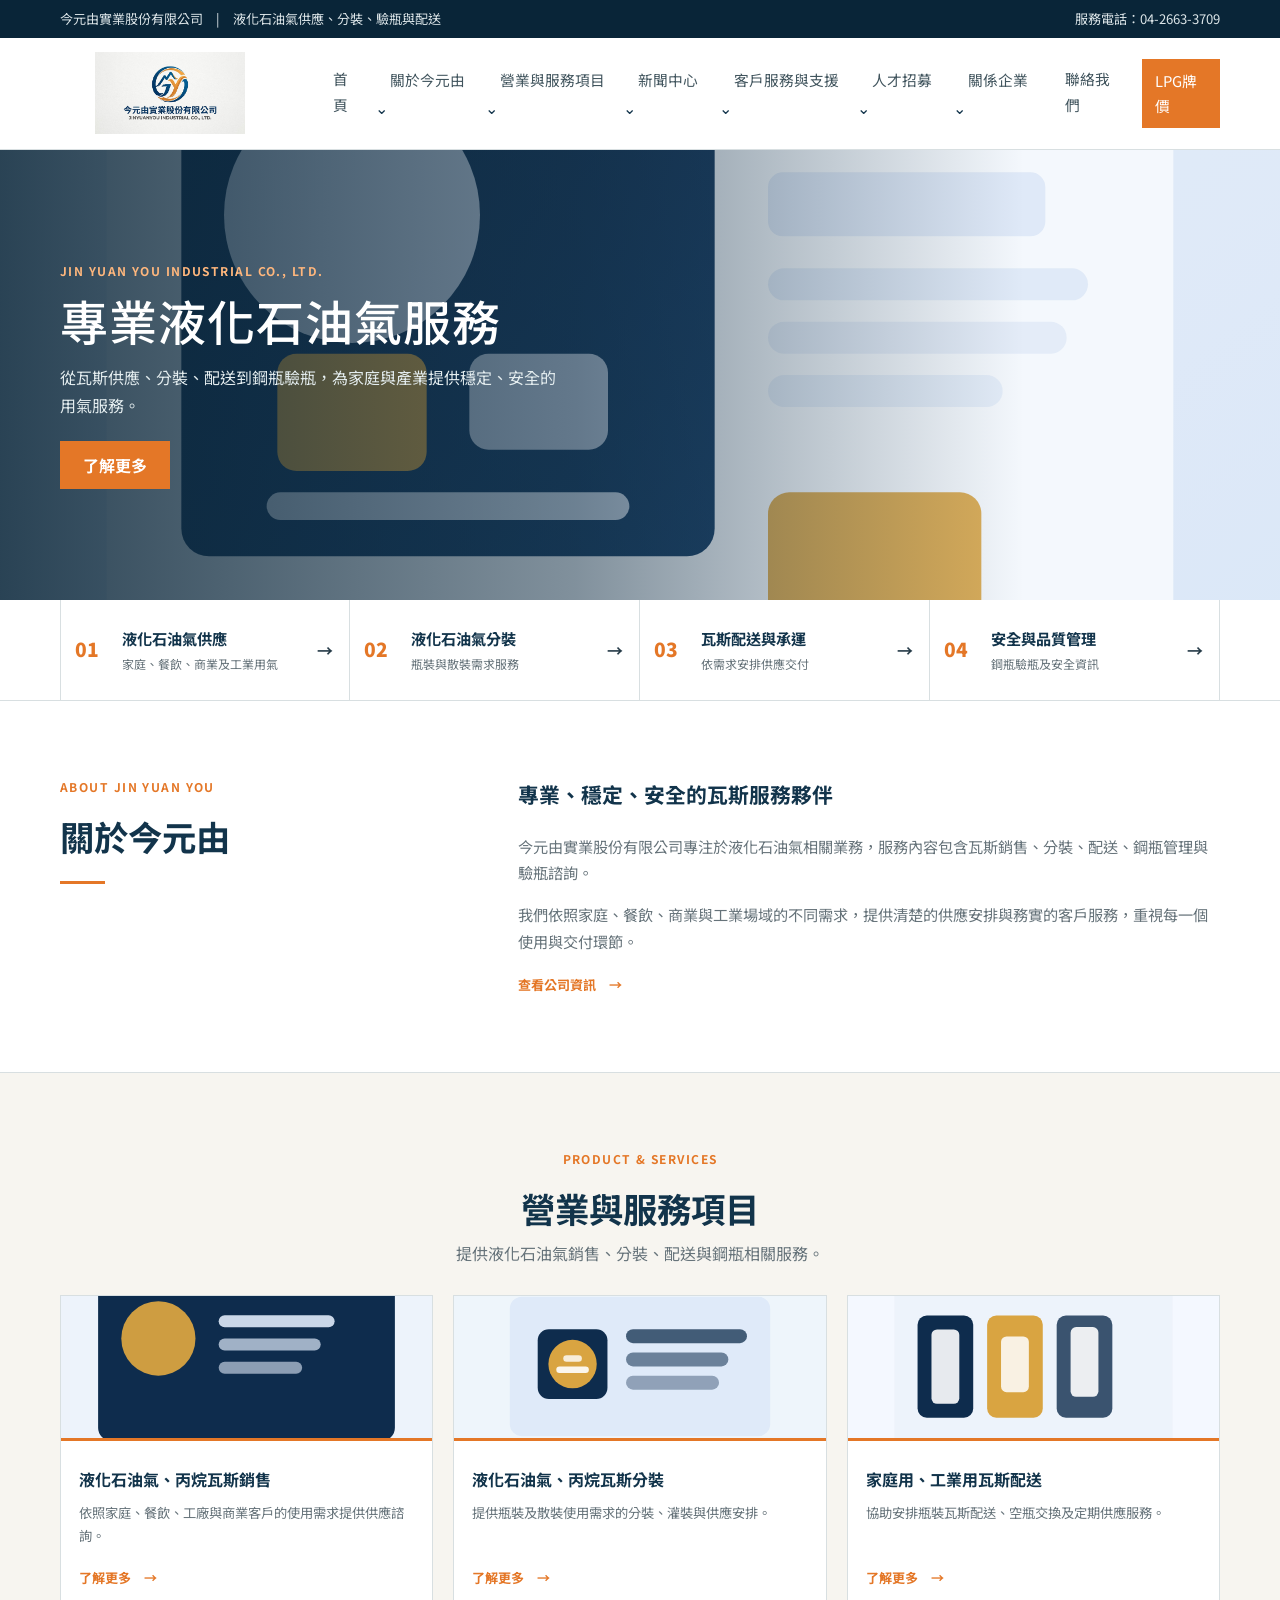
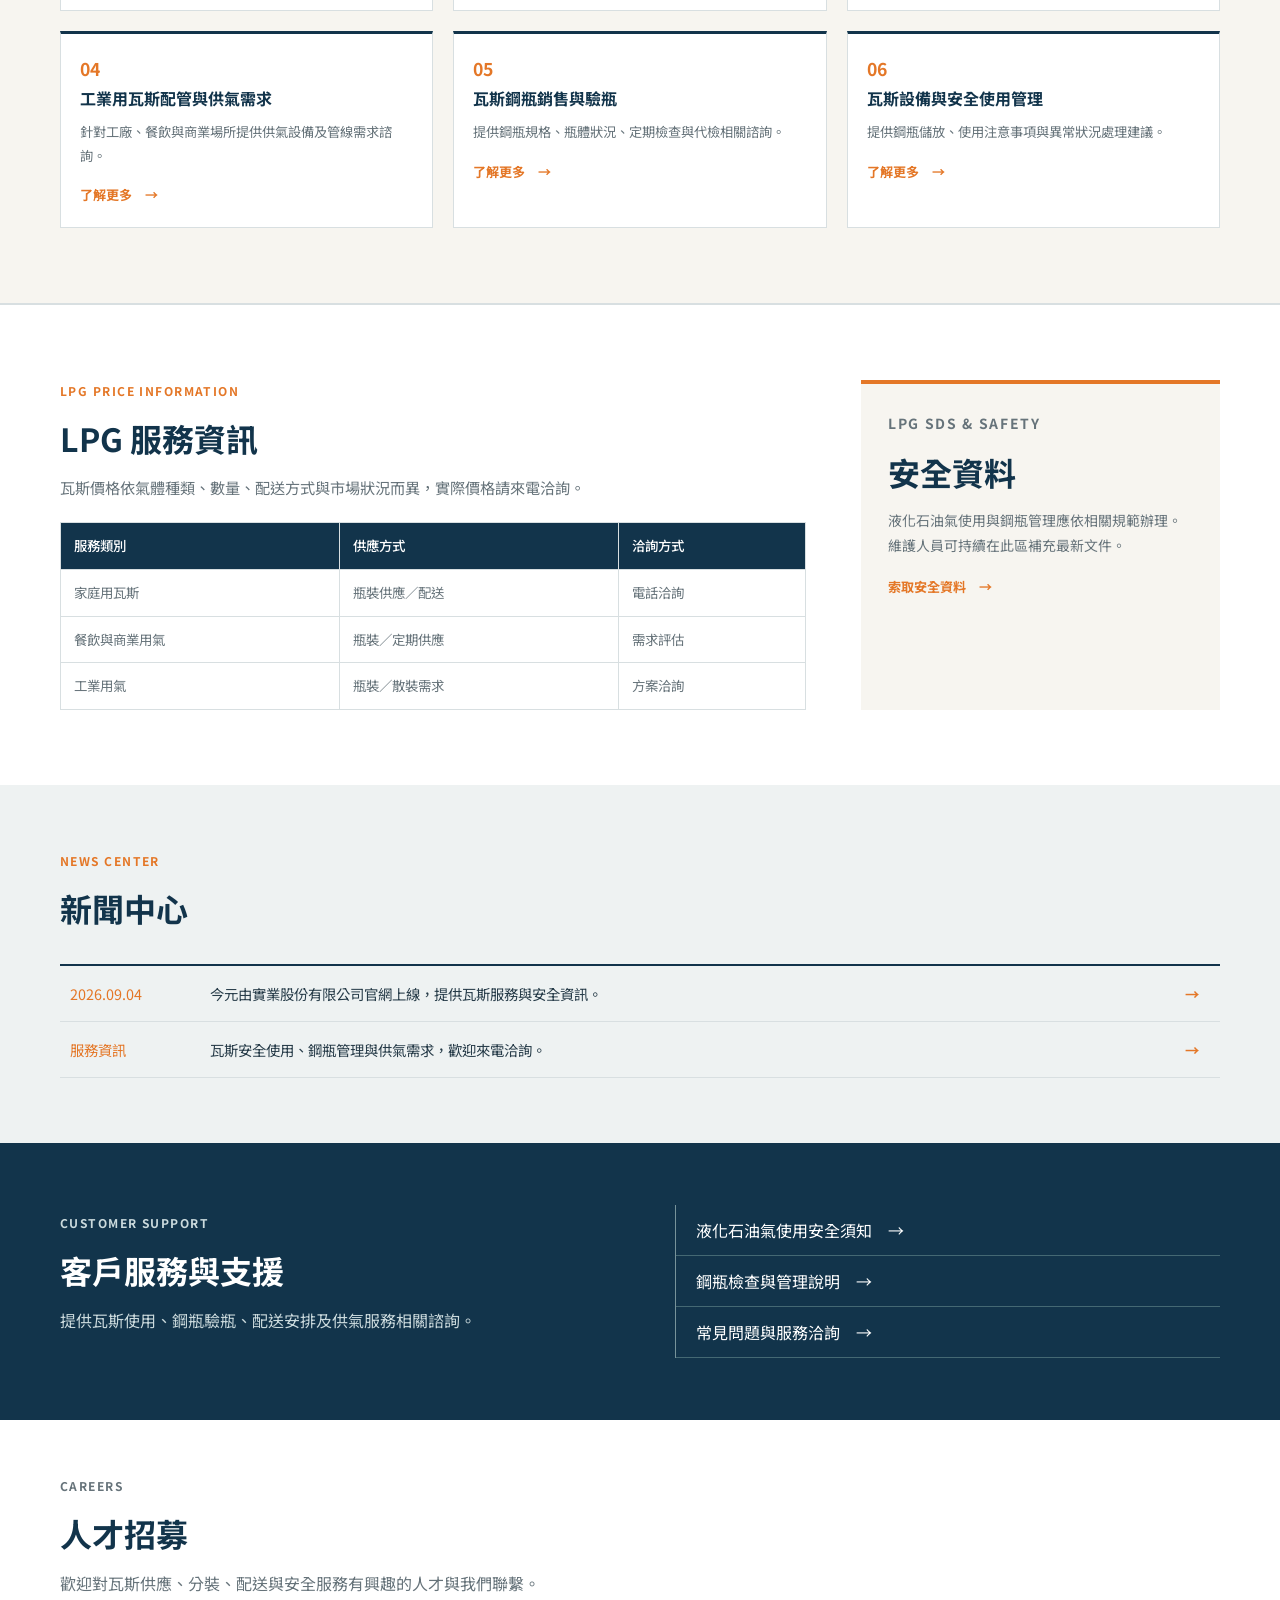
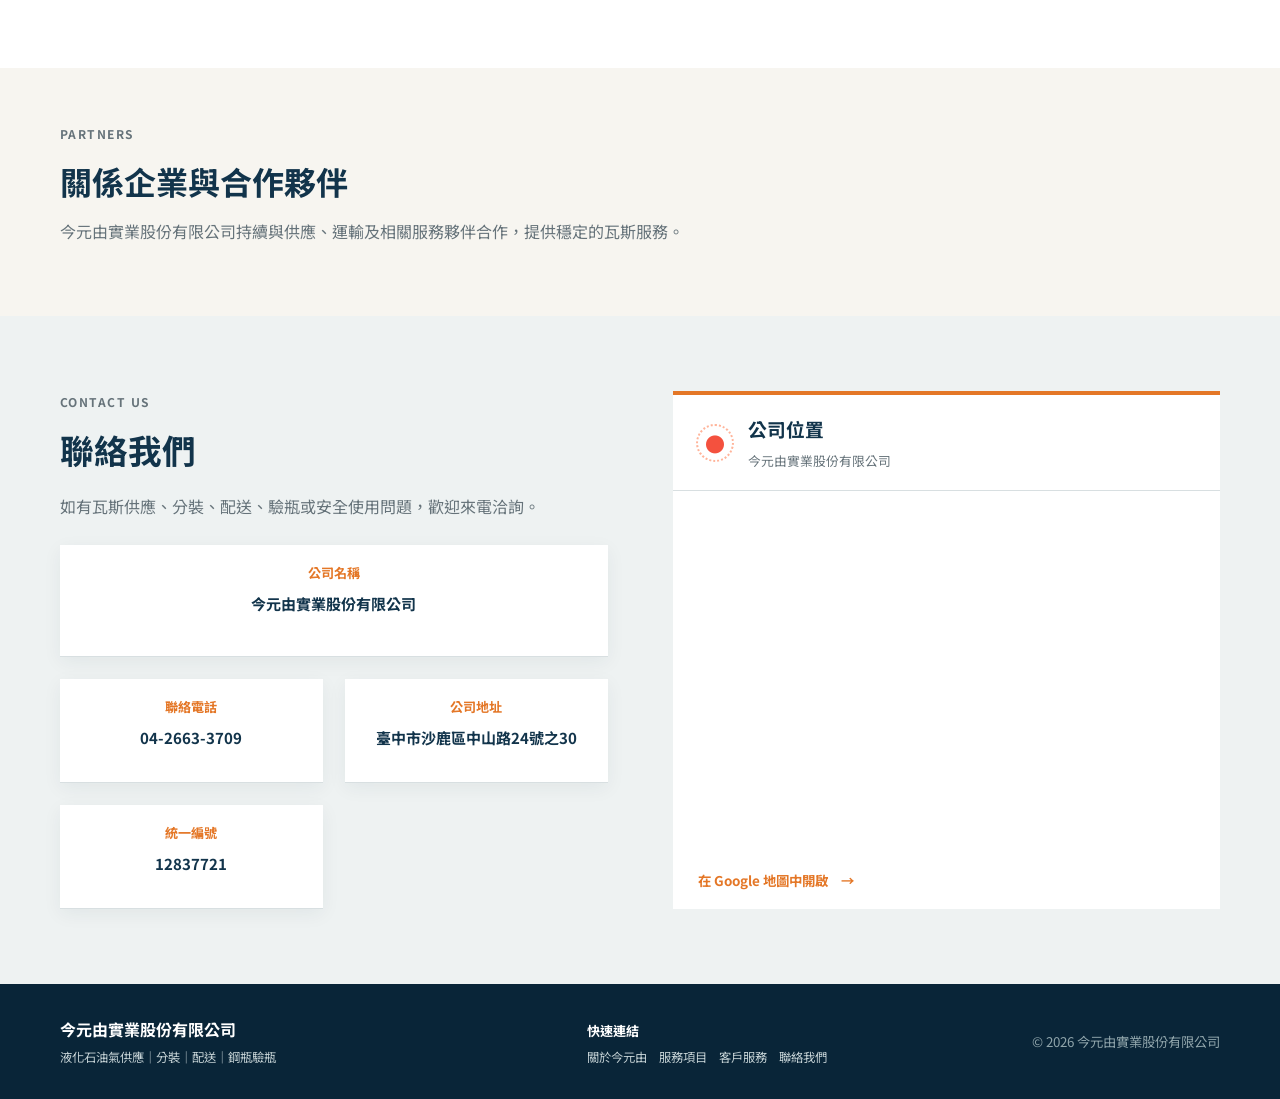
==== index.html @ 8c3e3a2c "改用 PNG 商標作為網站圖示" ====
<!DOCTYPE html>
<html lang="zh-Hant">
<head>
  <meta charset="UTF-8">
  <meta name="viewport" content="width=device-width, initial-scale=1.0">
  <meta name="description" content="今元由實業股份有限公司位於臺中沙鹿，提供液化石油氣、丙烷瓦斯銷售、分裝、配送、鋼瓶驗瓶與瓦斯安全諮詢。">
  <meta name="keywords" content="今元由實業股份有限公司, 液化石油氣, LPG, 瓦斯分裝, 瓦斯配送, 鋼瓶驗瓶, 沙鹿瓦斯, 臺中瓦斯">
  <meta name="author" content="今元由實業股份有限公司">
  <meta name="robots" content="index, follow">
  <link rel="canonical" href="https://www.jyulpg.com.tw/">
  <link rel="icon" type="image/png" sizes="300x300" href="/assets/favicon-logo.png">
  <link rel="shortcut icon" type="image/png" href="/assets/favicon-logo.png">
  <meta property="og:type" content="website">
  <meta property="og:locale" content="zh_TW">
  <meta property="og:site_name" content="今元由實業股份有限公司">
  <meta property="og:title" content="今元由實業股份有限公司｜液化石油氣專業服務">
  <meta property="og:description" content="臺中沙鹿今元由實業提供液化石油氣、丙烷瓦斯銷售、分裝、配送、鋼瓶驗瓶與瓦斯安全諮詢。">
  <meta property="og:url" content="https://www.jyulpg.com.tw/">
  <meta property="og:image" content="https://www.jyulpg.com.tw/assets/favicon-logo.png">
  <meta property="og:image:type" content="image/png">
  <meta property="og:image:width" content="300">
  <meta property="og:image:height" content="300">
  <meta name="twitter:card" content="summary">
  <meta name="twitter:title" content="今元由實業股份有限公司｜液化石油氣專業服務">
  <meta name="twitter:description" content="臺中沙鹿今元由實業提供液化石油氣、丙烷瓦斯銷售、分裝、配送、鋼瓶驗瓶與瓦斯安全諮詢。">
  <meta name="twitter:image" content="https://www.jyulpg.com.tw/assets/logo.png">
  <title>今元由實業股份有限公司｜液化石油氣專業服務</title>
  <script type="application/ld+json">
  {
    "@context": "https://schema.org",
    "@type": "LocalBusiness",
    "name": "今元由實業股份有限公司",
    "url": "https://www.jyulpg.com.tw/",
    "logo": "https://www.jyulpg.com.tw/assets/favicon-logo.png",
    "image": "https://www.jyulpg.com.tw/assets/favicon-logo.png",
    "telephone": "+886-4-2663-3709",
    "taxID": "12837721",
    "address": {
      "@type": "PostalAddress",
      "streetAddress": "中山路24號之30",
      "addressLocality": "沙鹿區",
      "addressRegion": "臺中市",
      "addressCountry": "TW"
    },
    "geo": {
      "@type": "GeoCoordinates",
      "latitude": 24.2460235,
      "longitude": 120.5862587
    },
    "priceRange": "$$",
    "description": "臺中沙鹿今元由實業提供液化石油氣、丙烷瓦斯銷售、分裝、配送、鋼瓶驗瓶與瓦斯安全諮詢。",
    "serviceType": [
      "液化石油氣銷售",
      "丙烷瓦斯分裝",
      "家庭用與工業用瓦斯配送",
      "鋼瓶驗瓶與瓦斯安全諮詢"
    ],
    "hasMap": "https://www.google.com/maps/place/%E4%BB%8A%E5%85%83%E7%94%B1%E5%AF%A6%E6%A5%AD%E8%82%A1%E4%BB%BD%E6%9C%89%E9%99%90%E5%85%AC%E5%8F%B8/@24.2460235,120.5836838,16z",
    "areaServed": [
      {
        "@type": "City",
        "name": "臺中市"
      },
      {
        "@type": "AdministrativeArea",
        "name": "沙鹿區及鄰近地區"
      }
    ]
  }
  </script>
  <link rel="preconnect" href="https://fonts.googleapis.com">
  <link rel="preconnect" href="https://fonts.gstatic.com" crossorigin>
  <link href="https://fonts.googleapis.com/css2?family=Noto+Sans+TC:wght@400;500;700;900&display=swap" rel="stylesheet">
  <link rel="stylesheet" href="styles.css">
</head>
<body>
  <div class="utility-bar"><div class="container utility-inner"><span>今元由實業股份有限公司　|　液化石油氣供應、分裝、驗瓶與配送</span><span>服務電話：04-2663-3709</span></div></div>
  <header class="site-header"><div class="container header-inner"><a class="brand" href="https://jyulpg20010717.github.io/" aria-label="今元由實業股份有限公司首頁"><img src="assets/logo.png" alt="今元由實業股份有限公司標誌" onerror="this.src='assets/placeholder-company.svg'"><span class="brand-name">今元由實業股份有限公司<small>JIN YUAN YOU INDUSTRIAL CO., LTD.</small></span></a><button class="nav-toggle" type="button" aria-expanded="false" aria-label="開啟選單">選單</button><nav class="main-nav" aria-label="主要導覽"><a href="#top">首頁</a><div class="nav-group"><a href="#about">關於今元由 <span>⌄</span></a><div class="dropdown"><a href="#about">公司簡介</a><a href="#about">公司沿革</a><a href="#about">經營理念</a><a href="#about">公司組織</a><a href="#safety">專業瓦斯安全服務</a><a href="#contact">公司位置</a></div></div><div class="nav-group"><a href="#services">營業與服務項目 <span>⌄</span></a><div class="dropdown wide"><a href="#services">液化石油氣、丙烷瓦斯銷售</a><a href="#services">液化石油氣、丙烷瓦斯分裝</a><a href="#services">家庭用、工業用瓦斯配送</a><a href="#services">工業用瓦斯配管</a><a href="#services">瓦斯儲槽規劃及施工</a><a href="#services">鋼瓶銷售與驗瓶</a><a href="#services">瓦斯設備與安全諮詢</a></div></div><div class="nav-group"><a href="#news">新聞中心 <span>⌄</span></a><div class="dropdown"><a href="#news">公司最新消息</a><a href="#news">瓦斯產業資訊</a><a href="#news">安全宣導資訊</a></div></div><div class="nav-group"><a href="#support">客戶服務與支援 <span>⌄</span></a><div class="dropdown support-menu"><a href="#support">認識液化石油氣</a><a href="#support">丙烷與丁烷特性</a><a href="#support">瓦斯流量表換算係數</a><a href="#support">液化石油氣批售價格</a><a href="#safety">液化石油氣使用安全須知</a><a href="#safety">液化石油氣安全資料表（SDS）</a><a href="#support">瓦斯常見問與答（Q&amp;A）</a></div></div><div class="nav-group"><a href="#careers">人才招募 <span>⌄</span></a><div class="dropdown"><a href="#careers">薪資與福利</a><a href="#careers">最新職缺</a></div></div><div class="nav-group"><a href="#partners">關係企業 <span>⌄</span></a><div class="dropdown"><a href="#partners">今元由關係企業</a><a href="#partners">合作夥伴</a></div></div><a href="#contact">聯絡我們</a><a class="price-button" href="#price">LPG牌價</a></nav></div></header>
  <main id="top"><section class="hero"><div class="hero-slides"><img src="assets/placeholder-company.svg" alt="今元由實業股份有限公司瓦斯服務形象"><div class="hero-overlay"><div class="container"><p class="kicker">JIN YUAN YOU INDUSTRIAL CO., LTD.</p><h1>專業液化石油氣服務</h1><p>從瓦斯供應、分裝、配送到鋼瓶驗瓶，為家庭與產業提供穩定、安全的用氣服務。</p><a class="button button-primary" href="#services">了解更多</a></div></div></div></section><section class="feature-strip"><div class="container feature-grid"><a href="#services"><span>01</span><div><h3>液化石油氣供應</h3><p>家庭、餐飲、商業及工業用氣</p></div><b>→</b></a><a href="#services"><span>02</span><div><h3>液化石油氣分裝</h3><p>瓶裝與散裝需求服務</p></div><b>→</b></a><a href="#services"><span>03</span><div><h3>瓦斯配送與承運</h3><p>依需求安排供應交付</p></div><b>→</b></a><a href="#safety"><span>04</span><div><h3>安全與品質管理</h3><p>鋼瓶驗瓶及安全資訊</p></div><b>→</b></a></div></section><section id="about" class="content-section"><div class="container split"><div class="section-title"><p class="kicker">ABOUT JIN YUAN YOU</p><h2>關於今元由</h2><span></span></div><div><h3>專業、穩定、安全的瓦斯服務夥伴</h3><p>今元由實業股份有限公司專注於液化石油氣相關業務，服務內容包含瓦斯銷售、分裝、配送、鋼瓶管理與驗瓶諮詢。</p><p>我們依照家庭、餐飲、商業與工業場域的不同需求，提供清楚的供應安排與務實的客戶服務，重視每一個使用與交付環節。</p><a class="text-link" href="#contact">查看公司資訊　→</a></div></div></section><section id="services" class="services-section"><div class="container"><div class="section-title centered"><p class="kicker">PRODUCT &amp; SERVICES</p><h2>營業與服務項目</h2><p>提供液化石油氣銷售、分裝、配送與鋼瓶相關服務。</p></div><div class="service-grid"><article><img src="assets/placeholder-solution-1.svg" alt="液化石油氣銷售"><div><h3>液化石油氣、丙烷瓦斯銷售</h3><p>依照家庭、餐飲、工廠與商業客戶的使用需求提供供應諮詢。</p><a href="#contact">了解更多　→</a></div></article><article><img src="assets/placeholder-solution-2.svg" alt="液化石油氣分裝"><div><h3>液化石油氣、丙烷瓦斯分裝</h3><p>提供瓶裝及散裝使用需求的分裝、灌裝與供應安排。</p><a href="#contact">了解更多　→</a></div></article><article><img src="assets/placeholder-solution-3.svg" alt="家庭用與工業用瓦斯配送"><div><h3>家庭用、工業用瓦斯配送</h3><p>協助安排瓶裝瓦斯配送、空瓶交換及定期供應服務。</p><a href="#contact">了解更多　→</a></div></article><article class="service-row"><div><b>04</b><h3>工業用瓦斯配管與供氣需求</h3><p>針對工廠、餐飲與商業場所提供供氣設備及管線需求諮詢。</p><a href="#contact">了解更多　→</a></div></article><article class="service-row"><div><b>05</b><h3>瓦斯鋼瓶銷售與驗瓶</h3><p>提供鋼瓶規格、瓶體狀況、定期檢查與代檢相關諮詢。</p><a href="#contact">了解更多　→</a></div></article><article class="service-row"><div><b>06</b><h3>瓦斯設備與安全使用管理</h3><p>提供鋼瓶儲放、使用注意事項與異常狀況處理建議。</p><a href="#contact">了解更多　→</a></div></article></div></div></section><section id="price" class="information-section"><div class="container info-grid"><div><p class="kicker">LPG PRICE INFORMATION</p><h2>LPG 服務資訊</h2><p class="muted">瓦斯價格依氣體種類、數量、配送方式與市場狀況而異，實際價格請來電洽詢。</p><table><thead><tr><th>服務類別</th><th>供應方式</th><th>洽詢方式</th></tr></thead><tbody><tr><td>家庭用瓦斯</td><td>瓶裝供應／配送</td><td>電話洽詢</td></tr><tr><td>餐飲與商業用氣</td><td>瓶裝／定期供應</td><td>需求評估</td></tr><tr><td>工業用氣</td><td>瓶裝／散裝需求</td><td>方案洽詢</td></tr></tbody></table></div><div id="safety" class="safety-box"><p class="kicker">LPG SDS &amp; SAFETY</p><h2>安全資料</h2><p>液化石油氣使用與鋼瓶管理應依相關規範辦理。維護人員可持續在此區補充最新文件。</p><a href="#contact">索取安全資料　→</a></div></div></section><section id="news" class="news-section"><div class="container"><div class="section-title"><p class="kicker">NEWS CENTER</p><h2>新聞中心</h2></div><div class="news-list"><a href="#news"><time>2026.09.04</time><span>今元由實業股份有限公司官網上線，提供瓦斯服務與安全資訊。</span><b>→</b></a><a href="#support"><time>服務資訊</time><span>瓦斯安全使用、鋼瓶管理與供氣需求，歡迎來電洽詢。</span><b>→</b></a></div></div></section><section id="support" class="support-section"><div class="container support-grid"><div><p class="kicker">CUSTOMER SUPPORT</p><h2>客戶服務與支援</h2><p>提供瓦斯使用、鋼瓶驗瓶、配送安排及供氣服務相關諮詢。</p></div><div class="support-links"><a href="#safety">液化石油氣使用安全須知　→</a><a href="#safety">鋼瓶檢查與管理說明　→</a><a href="#contact">常見問題與服務洽詢　→</a></div></div></section><section id="careers" class="simple-section"><div class="container"><p class="kicker">CAREERS</p><h2>人才招募</h2><p>歡迎對瓦斯供應、分裝、配送與安全服務有興趣的人才與我們聯繫。</p></div></section><section id="partners" class="simple-section light"><div class="container"><p class="kicker">PARTNERS</p><h2>關係企業與合作夥伴</h2><p>今元由實業股份有限公司持續與供應、運輸及相關服務夥伴合作，提供穩定的瓦斯服務。</p></div></section><section id="contact" class="contact-section"><div class="container contact-grid"><div><p class="kicker">CONTACT US</p><h2>聯絡我們</h2><p>如有瓦斯供應、分裝、配送、驗瓶或安全使用問題，歡迎來電洽詢。</p><dl><div><dt>公司名稱</dt><dd>今元由實業股份有限公司</dd></div><div><dt>聯絡電話</dt><dd><a href="tel:0426633709">04-2663-3709</a></dd></div><div><dt>公司地址</dt><dd>臺中市沙鹿區中山路24號之30</dd></div><div><dt>統一編號</dt><dd>12837721</dd></div></dl></div><div class="contact-box"><h3>服務洽詢</h3><p>本網站為靜態頁面，送出後請再以電話確認需求。</p><form class="contact-form"><label>聯絡人<input type="text" placeholder="請輸入姓名" required></label><label>聯絡電話<input type="tel" placeholder="請輸入電話" required></label><label>需求內容<textarea rows="4" placeholder="請簡述您的需求"></textarea></label><button class="button button-primary" type="submit">送出需求</button></form></div></div></section></main>
  <footer class="site-footer"><div class="container footer-inner"><div><strong>今元由實業股份有限公司</strong><p>液化石油氣供應｜分裝｜配送｜鋼瓶驗瓶</p></div><div><b>快速連結</b><p><a href="#about">關於今元由</a>　<a href="#services">服務項目</a>　<a href="#support">客戶服務</a>　<a href="#contact">聯絡我們</a></p></div><small>© <span id="year"></span> 今元由實業股份有限公司</small></div></footer>
    <script src="script.js"></script>
    </body>
    </html>
---- styles.css ----
:root { --navy:#12344b; --deep:#092538; --orange:#e47727; --cream:#f7f5f0; --paper:#fff; --ink:#263b48; --muted:#66737a; --line:#d8dfe1; }
* { box-sizing:border-box; }
html { scroll-behavior:smooth; }
body { margin:0; color:var(--ink); background:var(--paper); font-family:"Noto Sans TC",sans-serif; line-height:1.75; }
a { color:inherit; text-decoration:none; }
button,input,textarea { font:inherit; }
.container { width:min(1160px,calc(100% - 40px)); margin:0 auto; }
.utility-bar { background:var(--deep); color:#dce5e8; font-size:.82rem; }
.utility-inner { min-height:38px; display:flex; align-items:center; justify-content:space-between; }
.site-header { background:#fff; border-bottom:1px solid var(--line); position:sticky; top:0; z-index:10; }
.header-inner { min-height:86px; display:flex; align-items:center; justify-content:space-between; gap:28px; }
.brand { display:flex; align-items:center; gap:13px; color:var(--navy); }
.brand-mark { width:45px; height:45px; display:grid; place-items:center; background:var(--orange); color:#fff; font-weight:900; letter-spacing:.04em; }
.brand-name { font-size:1.12rem; font-weight:900; letter-spacing:.05em; line-height:1.3; }
.brand-name small { display:block; color:#849096; font-size:.56rem; letter-spacing:.08em; font-weight:400; }
.main-nav { display:flex; align-items:center; gap:4px; }
.main-nav a { padding:28px 15px; color:#40545d; font-size:.92rem; border-bottom:3px solid transparent; }
.main-nav a:hover,.main-nav a:focus { color:var(--orange); border-bottom-color:var(--orange); }
.main-nav .nav-contact { background:var(--orange); color:#fff; margin-left:10px; padding:10px 19px; border-bottom:0; }
.nav-toggle { display:none; border:1px solid var(--line); background:#fff; color:var(--navy); padding:6px 12px; cursor:pointer; }
.hero { background:linear-gradient(110deg,var(--deep) 0%,var(--navy) 58%,#1c5268 100%); color:#fff; border-bottom:7px solid var(--orange); }
.hero-inner { min-height:445px; display:grid; grid-template-columns:1.35fr .65fr; align-items:center; gap:60px; padding:52px 0; }
.breadcrumb { color:#afc1c7; font-size:.8rem; margin:0 0 24px; }
.kicker { color:var(--orange); font-size:.75rem; font-weight:700; letter-spacing:.12em; margin:0 0 9px; }
.hero .kicker { color:#ffb77d; }
h1,h2,h3,p { margin-top:0; }
h1 { font-size:clamp(2.3rem,4vw,3.8rem); line-height:1.28; letter-spacing:.02em; margin-bottom:17px; font-weight:500; }
h1 strong { color:#fff; font-weight:900; }
.hero-text { max-width:650px; color:#dbe5e7; font-size:1rem; }
.hero-links { display:flex; gap:12px; margin-top:27px; flex-wrap:wrap; }
.button { display:inline-block; border:1px solid transparent; padding:9px 22px; font-weight:700; cursor:pointer; }
.button-primary { background:var(--orange); color:#fff; }
.button-primary:hover { background:#c95d13; }
.button-outline { border-color:#abc2c7; color:#fff; }
.button-outline:hover { border-color:#fff; }
.hero-notice { background:#fff; color:var(--ink); border-top:5px solid var(--orange); padding:27px 28px 24px; box-shadow:0 12px 28px #06182455; }
.notice-title { color:var(--navy); font-size:1.2rem; font-weight:900; border-bottom:1px solid var(--line); padding-bottom:12px; }
.notice-date { color:var(--orange); font-size:.8rem; margin-top:15px; }
.hero-notice p { color:var(--muted); font-size:.88rem; line-height:1.8; }
.hero-notice a,.text-link,.information-card b,.service-entry a { color:var(--orange); font-weight:700; font-size:.86rem; }
.quick-links { background:var(--cream); border-bottom:1px solid var(--line); }
.quick-grid { display:grid; grid-template-columns:repeat(4,1fr); }
.quick-grid>a { display:flex; align-items:center; gap:12px; min-height:102px; padding:17px 19px; border-right:1px solid var(--line); }
.quick-grid>a:first-child { border-left:1px solid var(--line); }
.quick-icon { color:var(--orange); font-weight:900; font-size:1.2rem; }
.quick-grid b,.quick-grid small { display:block; }
.quick-grid b { color:var(--navy); font-size:.9rem; }
.quick-grid small { color:var(--muted); font-size:.74rem; }
.quick-grid i { color:var(--orange); font-style:normal; margin-left:auto; }
.content-section { padding:78px 0; }
.two-column { display:grid; grid-template-columns:.72fr 1.28fr; gap:80px; }
.section-heading h2,.section-title-row h2,.safety-copy h2,.contact-copy h2 { color:var(--navy); font-size:2.1rem; line-height:1.35; margin:0; }
.heading-line { width:48px; height:3px; background:var(--orange); display:block; margin-top:19px; }
.section-text h3 { color:var(--navy); font-size:1.35rem; margin-bottom:15px; }
.section-text p { color:var(--muted); font-size:.95rem; }
.services-section { background:var(--cream); border-top:1px solid #ebe8df; border-bottom:1px solid #ebe8df; }
.section-title-row { display:flex; align-items:end; justify-content:space-between; gap:30px; margin-bottom:28px; }
.section-title-row>p { max-width:390px; color:var(--muted); margin:0; font-size:.9rem; }
.service-list { border-top:2px solid var(--navy); }
.service-entry { display:grid; grid-template-columns:60px 1fr 130px; align-items:center; gap:20px; padding:22px 15px; border-bottom:1px solid var(--line); }
.service-entry>span { color:var(--orange); font-size:1.25rem; font-weight:900; }
.service-entry h3 { color:var(--navy); margin:0 0 3px; font-size:1.1rem; }
.service-entry p { color:var(--muted); margin:0; font-size:.88rem; }
.service-entry a { text-align:right; }
.safety-section { background:var(--navy); color:#fff; padding:68px 0; }
.safety-grid { display:grid; grid-template-columns:1fr 1fr; gap:75px; align-items:center; }
.safety-copy h2 { color:#fff; margin-bottom:17px; }
.safety-copy>p:last-child { color:#c9d8dc; max-width:530px; }
.safety-points { border-left:1px solid #6c8992; }
.safety-points>div { display:flex; gap:25px; padding:14px 0 14px 25px; border-bottom:1px solid #416471; }
.safety-points b { color:#ffb77d; min-width:62px; }
.safety-points span { color:#dce7e9; font-size:.9rem; }
.information-grid { display:grid; grid-template-columns:repeat(3,1fr); gap:20px; }
.information-card { display:block; border:1px solid var(--line); border-top:4px solid var(--orange); padding:25px 23px; background:#fff; }
.information-card:hover { box-shadow:0 8px 20px #14334818; }
.information-card>span { color:var(--orange); font-size:.75rem; font-weight:700; }
.information-card h3 { color:var(--navy); margin:9px 0 10px; font-size:1.12rem; }
.information-card p { color:var(--muted); font-size:.86rem; min-height:58px; }
.contact-section { background:#eef2f2; padding:78px 0; }
.contact-grid { display:grid; grid-template-columns:1fr 1fr; gap:65px; }
.contact-copy h2 { margin-bottom:15px; }
.contact-copy>p { color:var(--muted); }
dl { margin:25px 0; }
dl div { display:flex; padding:9px 0; border-bottom:1px solid #d4dddd; font-size:.9rem; }
dt { width:85px; color:#718087; }
dd { margin:0; color:var(--navy); font-weight:700; }
.contact-panel { background:#fff; padding:29px 31px; border-top:4px solid var(--navy); }
.contact-panel h3 { color:var(--navy); margin-bottom:5px; }
.contact-panel>p { color:var(--muted); font-size:.85rem; }
.contact-form { display:grid; gap:13px; }
.contact-form label { color:var(--navy); font-size:.86rem; font-weight:700; }
.contact-form input,.contact-form textarea { display:block; width:100%; margin-top:5px; padding:10px 12px; border:1px solid var(--line); background:#fafbfb; color:var(--ink); }
.contact-form textarea { resize:vertical; }
.site-footer { background:var(--deep); color:#c5d2d5; padding:31px 0; }
.footer-inner { display:grid; grid-template-columns:1.4fr 1fr auto; gap:30px; align-items:center; }
.footer-inner strong { color:#fff; }
.footer-inner p { margin:4px 0 0; font-size:.77rem; }
.footer-inner small { color:#8fa4aa; }
.footer-links { display:flex; gap:16px; flex-wrap:wrap; font-size:.8rem; }
.footer-links a:hover { color:#fff; }
.reveal { opacity:0; transform:translateY(14px); transition:opacity .45s ease,transform .45s ease; }
.reveal.is-visible { opacity:1; transform:none; }
@media (max-width:900px) { .main-nav { display:none; position:absolute; top:86px; left:20px; right:20px; max-height:calc(100dvh - 86px); overflow-y:auto; overscroll-behavior:contain; padding:10px; background:#fff; box-shadow:0 8px 20px #102b3b25; border:1px solid var(--line); flex-direction:column; align-items:stretch; } .main-nav.open { display:flex; } .main-nav a { padding:10px 13px; border-bottom:1px solid var(--line); } .main-nav .nav-contact { margin:5px 0 0; text-align:center; } .nav-toggle { display:block; } .hero-inner,.two-column,.safety-grid,.contact-grid { grid-template-columns:1fr; gap:35px; } .hero-inner { padding:48px 0 60px; } .hero-notice { max-width:540px; } .footer-inner { grid-template-columns:1fr 1fr; } .footer-inner small { grid-column:1/-1; } }
@media (max-width:620px) { .container { width:min(100% - 28px,1160px); } .utility-inner { justify-content:center; text-align:center; padding:7px 0; } .utility-inner span:last-child { display:none; } .brand-name { font-size:1rem; } .brand-name small { display:none; } .quick-grid,.information-grid { grid-template-columns:1fr 1fr; } .quick-grid>a { min-height:88px; padding:12px 10px; } .quick-grid>a:nth-child(odd) { border-left:1px solid var(--line); } .quick-grid>a:nth-child(n+3) { border-top:1px solid var(--line); } .section-title-row { display:block; } .section-title-row>p { margin-top:13px; } .service-entry { grid-template-columns:42px 1fr; gap:10px; padding:18px 5px; } .service-entry a { grid-column:2; text-align:left; } .content-section,.contact-section { padding:55px 0; } .footer-inner { grid-template-columns:1fr; } .footer-inner small { grid-column:auto; } }

.hero-image { position:relative; min-height:310px; background:#d6e0e1; }
.hero-image img { width:100%; height:310px; object-fit:cover; }
.hero-caption { position:absolute; left:0; right:0; bottom:0; padding:14px 18px; background:#092538dd; color:#fff; font-size:1rem; font-weight:700; }
.hero-caption small { color:#ffbd8a; font-size:.76rem; font-weight:400; }
.quick-grid>a { flex-direction:column; align-items:flex-start; justify-content:center; gap:1px; }
.quick-grid>a span { color:var(--muted); font-size:.78rem; }
.quick-grid>a b { font-size:1rem; }
.about-grid { display:grid; grid-template-columns:.65fr 1.35fr; gap:80px; }
.about-copy { max-width:700px; }
.about-copy h3 { color:var(--navy); font-size:1.35rem; }
.about-copy p { color:var(--muted); font-size:.96rem; }
.section-title { margin-bottom:28px; }
.section-title h2 { color:var(--navy); font-size:2.1rem; margin:0 0 5px; }
.section-title>p:last-child { color:var(--muted); margin:0; }
.service-grid { display:grid; grid-template-columns:repeat(3,1fr); gap:20px; }
.service-grid article { background:#fff; border:1px solid var(--line); }
.service-grid article img { width:100%; height:150px; object-fit:cover; border-bottom:3px solid var(--orange); }
.service-grid article>div { padding:18px 19px 20px; }
.service-grid h3 { color:var(--navy); font-size:1.05rem; margin:0 0 7px; }
.service-grid p { color:var(--muted); font-size:.84rem; min-height:50px; margin-bottom:13px; }
.service-grid a { color:var(--orange); font-weight:700; font-size:.82rem; }
.service-text { display:flex; gap:15px; padding:23px 19px; border-top:3px solid var(--navy) !important; }
.service-text>span { color:var(--orange); font-size:1.2rem; font-weight:900; }
.service-text>div { padding:0 !important; }
.service-text p { min-height:0; }
.information-section { background:#fff; border-top:1px solid var(--line); padding:78px 0; }
.information-grid { display:grid; grid-template-columns:1.3fr .7fr; gap:60px; align-items:start; }
.price-block h2,.sds-block h2 { color:var(--navy); font-size:2rem; margin:0 0 10px; }
.intro,.sds-block>p { color:var(--muted); font-size:.88rem; }
table { border-collapse:collapse; width:100%; margin-top:22px; font-size:.86rem; }
th { background:var(--navy); color:#fff; text-align:left; font-weight:500; }
th,td { padding:12px 14px; border:1px solid var(--line); }
td { color:var(--muted); }
.sds-block { background:var(--cream); border-top:4px solid var(--orange); padding:25px 27px; }
.sds-block ul { color:var(--ink); padding-left:20px; font-size:.88rem; }
.sds-block a { color:var(--orange); font-weight:700; font-size:.86rem; }
.contact-grid { display:grid; grid-template-columns:1fr 1fr; gap:70px; }
.contact-grid h2 { color:var(--navy); font-size:2.1rem; margin:0 0 12px; }
.contact-grid>div>p { color:var(--muted); }
.contact-box { background:#fff; padding:28px 30px; border-top:4px solid var(--navy); }
.contact-box h3 { color:var(--navy); margin:0 0 4px; }
.contact-box>p { color:var(--muted); font-size:.83rem; }
.contact-box { padding:0; overflow:hidden; }
.map-heading { display:flex; gap:14px; align-items:center; padding:22px 25px; background:#fff; border-bottom:1px solid var(--line); }
.map-heading h3 { margin:0; color:var(--navy); }
.map-heading p { margin:2px 0 0; color:var(--muted); font-size:.8rem; }
.map-pin { width:38px; height:38px; display:grid; place-items:center; border:2px dotted #ffb49a; border-radius:50%; color:#f4513e; font-size:1.25rem; }
.contact-box iframe { display:block; width:100%; height:315px; border:0; }
.map-link { display:block; padding:13px 25px; color:var(--orange); font-size:.84rem; font-weight:700; background:#fff; }
.contact-grid>div:first-child { background:#fff; padding:27px 28px; }
.contact-grid>div:first-child dl div { background:#fff; padding:17px 0; border-bottom:1px solid var(--line); }
.footer-inner { display:grid; grid-template-columns:1.2fr 1fr auto; gap:30px; align-items:center; }
.footer-inner b { color:#fff; font-size:.82rem; }
@media (max-width:900px) { .about-grid,.information-grid,.contact-grid { grid-template-columns:1fr; gap:35px; } .service-grid { grid-template-columns:repeat(2,1fr); } }
@media (max-width:620px) { .service-grid { grid-template-columns:1fr; } .hero-image,.hero-image img { min-height:220px; height:220px; } table { font-size:.75rem; } th,td { padding:9px 7px; } }

.brand { min-width:230px; }
.brand img { width:220px; height:82px; object-fit:contain; }
.brand-name { display:none; }
.header-inner { min-height:100px; }
.main-nav { gap:0; }
.nav-group { position:relative; }
.nav-group>a span { color:var(--navy); font-size:1rem; }
.dropdown { display:none; position:absolute; top:100%; left:0; width:225px; padding:9px 0; background:#fff; border-top:3px solid var(--orange); box-shadow:0 8px 18px #18384a22; z-index:20; }
.dropdown.wide { width:285px; }
.dropdown.support-menu { width:300px; }
.dropdown a { display:block; padding:8px 17px; border:0; color:var(--ink); white-space:nowrap; font-size:.86rem; }
.dropdown a:hover { color:var(--orange); background:var(--cream); border:0; }
.nav-group:hover .dropdown,.nav-group:focus-within .dropdown { display:block; }
.price-button { background:var(--orange); color:#fff !important; padding:9px 13px !important; margin-left:8px; border:0 !important; }
.hero { background:#dfe8e8; border:0; }
.hero-slides { height:450px; position:relative; overflow:hidden; }
.hero-slides>img { width:100%; height:100%; object-fit:cover; opacity:.94; }
.hero-overlay { position:absolute; inset:0; display:flex; align-items:center; background:linear-gradient(90deg,#092538d9 0%,#0925387d 45%,transparent 80%); color:#fff; }
.hero-overlay h1 { font-size:3rem; margin:0 0 12px; }
.hero-overlay p:not(.kicker) { max-width:510px; color:#e4edef; margin-bottom:22px; }
.feature-strip { background:#fff; border-bottom:1px solid var(--line); }
.feature-grid { display:grid; grid-template-columns:repeat(4,1fr); }
.feature-grid>a { display:grid; grid-template-columns:38px 1fr 18px; gap:9px; align-items:center; min-height:100px; padding:14px; border-right:1px solid var(--line); }
.feature-grid>a:first-child { border-left:1px solid var(--line); }
.feature-grid>a>span { color:var(--orange); font-weight:900; font-size:1.2rem; }
.feature-grid h3 { color:var(--navy); font-size:.95rem; margin:0; }
.feature-grid p { color:var(--muted); font-size:.75rem; margin:2px 0 0; }
.feature-grid>b { color:var(--orange); }
.content-section { padding:75px 0; }
.split { display:grid; grid-template-columns:.7fr 1.3fr; gap:80px; }
.section-title h2 { color:var(--navy); font-size:2.15rem; margin:0; }
.section-title>span { display:block; width:45px; height:3px; background:var(--orange); margin-top:15px; }
.split>div:last-child h3 { color:var(--navy); font-size:1.3rem; }
.split>div:last-child p,.muted { color:var(--muted); font-size:.95rem; }
.services-section { background:var(--cream); padding:75px 0; border-top:1px solid var(--line); border-bottom:1px solid var(--line); }
.centered { text-align:center; }
.centered .kicker,.centered h2 { text-align:center; }
.service-grid { display:grid; grid-template-columns:repeat(3,1fr); gap:20px; }
.service-grid article { background:#fff; border:1px solid var(--line); }
.service-grid article>img { width:100%; height:145px; object-fit:cover; border-bottom:3px solid var(--orange); }
.service-grid article>div { padding:17px 18px 20px; }
.service-grid h3 { color:var(--navy); font-size:1rem; margin:0 0 8px; }
.service-grid p { color:var(--muted); font-size:.83rem; min-height:49px; margin-bottom:12px; }
.service-grid a,.text-link,.safety-box a { color:var(--orange); font-weight:700; font-size:.82rem; }
.service-row { border-top:3px solid var(--navy) !important; padding:20px 19px; }
.service-row>div { padding:0 !important; }
.service-row b { color:var(--orange); font-size:1.1rem; }
.service-row p { min-height:0; }
.information-section { padding:75px 0; }
.info-grid { display:grid; grid-template-columns:1.35fr .65fr; gap:55px; }
.info-grid h2,.news-section h2,.support-section h2,.simple-section h2 { color:var(--navy); font-size:2rem; margin:0 0 8px; }
table { width:100%; border-collapse:collapse; margin-top:22px; font-size:.84rem; }
th { background:var(--navy); color:#fff; padding:11px 13px; text-align:left; font-weight:500; }
td { padding:11px 13px; border:1px solid var(--line); color:var(--muted); }
.safety-box { padding:27px; background:var(--cream); border-top:4px solid var(--orange); }
.safety-box p { color:var(--muted); font-size:.87rem; }
.news-section { padding:65px 0; background:#eef2f2; }
.news-list { border-top:2px solid var(--navy); }
.news-list a { display:grid; grid-template-columns:125px 1fr 25px; gap:15px; padding:15px 10px; border-bottom:1px solid var(--line); color:var(--ink); font-size:.9rem; }
.news-list time { color:var(--orange); }
.news-list b { color:var(--orange); }
.support-section { padding:62px 0; background:var(--navy); color:#fff; }
.support-grid { display:grid; grid-template-columns:1fr 1fr; gap:70px; align-items:center; }
.support-section h2 { color:#fff; }
.support-section p { color:#cbdadd; }
.support-links { border-left:1px solid #77939a; }
.support-links a { display:block; padding:11px 20px; border-bottom:1px solid #446873; color:#fff; }
.support-links a:hover { color:#ffb77d; }
.simple-section { padding:55px 0; }
.simple-section.light { background:var(--cream); }
.simple-section p { color:var(--muted); }
.contact-section { background:#eef2f2; padding:75px 0; }
.contact-grid { display:grid; grid-template-columns:1fr 1fr; gap:65px; }
.contact-grid h2 { color:var(--navy); font-size:2.1rem; margin:0 0 12px; }
.contact-grid>div>p { color:var(--muted); }
dl { margin:25px 0; }
dl div { display:flex; padding:9px 0; border-bottom:1px solid #d4dddd; font-size:.9rem; }
dt { width:85px; color:#718087; }
dd { margin:0; color:var(--navy); font-weight:700; }
.contact-box { background:#fff; padding:28px 30px; border-top:4px solid var(--navy); }
.contact-box h3 { color:var(--navy); margin:0 0 4px; }
.contact-box>p { color:var(--muted); font-size:.83rem; }
.footer-inner { display:grid; grid-template-columns:1.2fr 1fr auto; gap:30px; align-items:center; }
@media (max-width:900px) { .main-nav { align-items:stretch; } .nav-group>a { display:block; } .hero-slides { height:390px; } .feature-grid,.service-grid,.info-grid,.contact-grid,.support-grid,.split { grid-template-columns:1fr 1fr; gap:30px; } .feature-grid>a:nth-child(odd) { border-left:1px solid var(--line); } .dropdown { position:static; width:auto !important; box-shadow:none; border-top:1px solid var(--line); } .nav-group:hover .dropdown { display:none; } .nav-group:focus-within .dropdown { display:block; } }
@media (max-width:900px) { .nav-group.expanded .dropdown { display:block; } }
@media (max-width:620px) { .hero-slides { height:420px; } .hero-overlay h1 { font-size:2.2rem; } .feature-grid,.service-grid,.info-grid,.contact-grid,.support-grid,.split { grid-template-columns:1fr; } .feature-grid>a { border-left:1px solid var(--line); } .news-list a { grid-template-columns:90px 1fr 15px; font-size:.82rem; } .footer-inner { grid-template-columns:1fr; } }

.contact-section .contact-grid { align-items:stretch; }
.contact-section .contact-grid > div:first-child { background:transparent; padding:0; }
.contact-section .contact-grid > div:first-child > p:not(.kicker) { max-width:520px; }
.contact-section dl { display:grid; grid-template-columns:1fr 1fr; gap:22px; margin:25px 0 0; }
.contact-section dl div { display:block; min-height:104px; padding:23px 20px; background:#fff; border:0; text-align:center; box-shadow:0 5px 18px rgba(20,48,63,.06); }
.contact-section dl div:first-child { grid-column:1 / -1; min-height:112px; }
.contact-section dt { width:auto; color:var(--orange); font-size:.82rem; font-weight:700; margin-bottom:6px; }
.contact-section dd { color:var(--navy); font-size:.94rem; }
.contact-section .contact-box { height:100%; min-height:440px; padding:0; border-top:4px solid var(--orange); overflow:hidden; }
.contact-section .contact-box iframe { height:365px; }
.contact-section .map-heading { padding:18px 23px; }
@media (max-width:620px) { .contact-section dl { grid-template-columns:1fr; } .contact-section dl div:first-child { grid-column:auto; } .contact-section .contact-box { min-height:380px; } .contact-section .contact-box iframe { height:290px; } }

.page-header { min-height:100px; display:flex; align-items:center; justify-content:space-between; }
.back-home { color:var(--orange); font-weight:700; font-size:.88rem; }
.page-main { padding:42px 0 80px; }
.page-intro { padding:25px 0 30px; border-bottom:2px solid var(--navy); margin-bottom:30px; }
.page-intro h1 { color:var(--navy); font-size:2.4rem; margin:0 0 8px; }
.page-intro>p:last-child { color:var(--muted); margin:0; }
.all-content-link { display:inline-block; margin-top:16px; color:var(--orange); font-size:.86rem; font-weight:700; }
.menu-category[hidden],.editable-section[hidden] { display:none; }
.selected-edit-section { border-left:4px solid var(--orange); padding-left:22px; background:var(--cream); }
.editable-section { max-width:850px; padding:35px 0; border-bottom:1px solid var(--line); scroll-margin-top:115px; }
.editable-section h2 { color:var(--navy); font-size:1.7rem; margin:0 0 12px; }
.editable-section h3 { color:var(--navy); font-size:1.15rem; }
.editable-section p { color:var(--muted); }
.editable-section:target { border-left:4px solid var(--orange); padding-left:20px; background:var(--cream); }
.menu-category { margin:0 0 42px; border:1px solid var(--line); background:#fff; scroll-margin-top:115px; }
.category-heading { display:flex; gap:20px; align-items:flex-start; padding:25px 30px; background:var(--cream); border-bottom:3px solid var(--navy); }
.category-heading>span { color:var(--orange); font-size:1.5rem; font-weight:900; line-height:1; }
.category-heading h2 { color:var(--navy); font-size:1.8rem; margin:0 0 4px; }
.category-heading p { color:var(--muted); margin:0; font-size:.88rem; }
.category-heading .kicker { color:var(--orange); margin-bottom:4px; }
.category-content { padding:0 28px; }
.category-content .editable-section { max-width:none; padding:25px 0; }
.category-content .editable-section:last-child { border-bottom:0; }
.category-content .editable-section h3 { margin:0 0 7px; color:var(--navy); font-size:1.12rem; }
.category-content .editable-section p { margin-bottom:7px; }
.category-content .editable-section:target { margin:0 -28px; padding-left:48px; padding-right:28px; }
.edit-index { display:flex; flex-wrap:wrap; gap:8px; margin-top:22px; }
.edit-index a { padding:6px 12px; border:1px solid var(--line); color:var(--navy); background:#fff; font-size:.82rem; }
.edit-index a:hover { border-color:var(--orange); color:var(--orange); }
.editable-page .brand img { width:180px; height:70px; object-fit:contain; }
.editable-page .footer-inner { grid-template-columns:1fr auto; }
@media (max-width:620px) { .page-header { min-height:76px; } .editable-page .brand img { width:160px; height:60px; } .page-main { padding-top:25px; } .page-intro h1 { font-size:1.8rem; } }
@media (max-width:620px) { .category-heading { padding:20px 16px; gap:12px; } .category-heading h2 { font-size:1.45rem; } .category-content { padding:0 16px; } .category-content .editable-section:target { margin:0 -16px; padding-left:32px; padding-right:16px; } }

@media (max-width:620px) {
	body { background:#f7f5f0; }
	.utility-bar { display:none; }
	.site-header { background:var(--deep); border-bottom:3px solid var(--orange); }
	.header-inner { min-height:76px; }
	.brand { color:#fff; gap:9px; }
	.brand { min-width:0; }
	.brand img { width:170px; height:66px; filter:none; }
	.nav-toggle { border:0; background:var(--orange); color:#fff; padding:9px 11px; font-size:.78rem; }
	.main-nav { top:76px; left:0; right:0; max-height:calc(100dvh - 76px); padding:8px 14px 14px; background:var(--deep); border:0; }
	.main-nav a { color:#fff; border-bottom:1px solid #36505d; padding:12px 8px; }
	.main-nav .nav-contact,.main-nav .price-button { background:var(--orange); border:0; margin:7px 0 0; text-align:center; }
	.dropdown a { color:#dbe5e7; background:#102f40; padding:10px 15px; }
	.hero-slides { height:365px; min-height:365px; }
	.hero-slides>img { opacity:.5; object-fit:cover; }
	.hero-overlay { align-items:flex-end; padding-bottom:34px; background:linear-gradient(0deg,#092538ee 5%,#09253855 75%,transparent); }
	.hero-overlay h1 { font-size:2rem; line-height:1.3; margin-bottom:7px; }
	.hero-overlay p:not(.kicker) { font-size:.83rem; line-height:1.7; margin-bottom:15px; }
	.hero-overlay .button { width:100%; text-align:center; }
	.feature-strip { background:#fff; }
	.feature-grid { grid-template-columns:1fr 1fr; }
	.feature-grid>a { min-height:105px; padding:15px 11px; border-bottom:1px solid var(--line); }
	.feature-grid h3 { font-size:.86rem; }
	.feature-grid p { font-size:.68rem; line-height:1.5; }
	.content-section,.services-section,.information-section,.news-section,.support-section,.simple-section,.contact-section { padding:48px 0; }
	.section-title h2,.info-grid h2,.news-section h2,.support-section h2,.simple-section h2,.contact-grid h2 { font-size:1.75rem; }
	.split { gap:22px; }
	.service-grid { gap:12px; }
	.service-grid article>img { height:125px; }
	.service-grid article>div { padding:14px; }
	.service-grid h3 { font-size:.94rem; }
	.service-grid p { min-height:0; font-size:.78rem; }
	.service-row { padding:16px 14px; }
	.service-row h3 { display:inline-block; margin-left:8px; }
	.service-row p { margin-top:5px; }
	.info-grid { gap:25px; }
	table { display:block; overflow-x:auto; white-space:nowrap; }
	.news-list a { grid-template-columns:75px 1fr 12px; padding:14px 4px; }
	.support-links { border-left:0; border-top:1px solid #77939a; }
	.support-links a { padding:13px 0; }
	.contact-grid { display:flex; flex-direction:column; gap:25px; }
	.contact-grid .contact-box { order:-1; }
	.contact-section .contact-grid > div:first-child { padding:0; }
	.contact-section dl { gap:10px; }
	.contact-section dl div { min-height:82px; padding:15px 10px; }
	.contact-section .contact-box iframe { height:270px; }
	.footer-inner { gap:14px; }
}
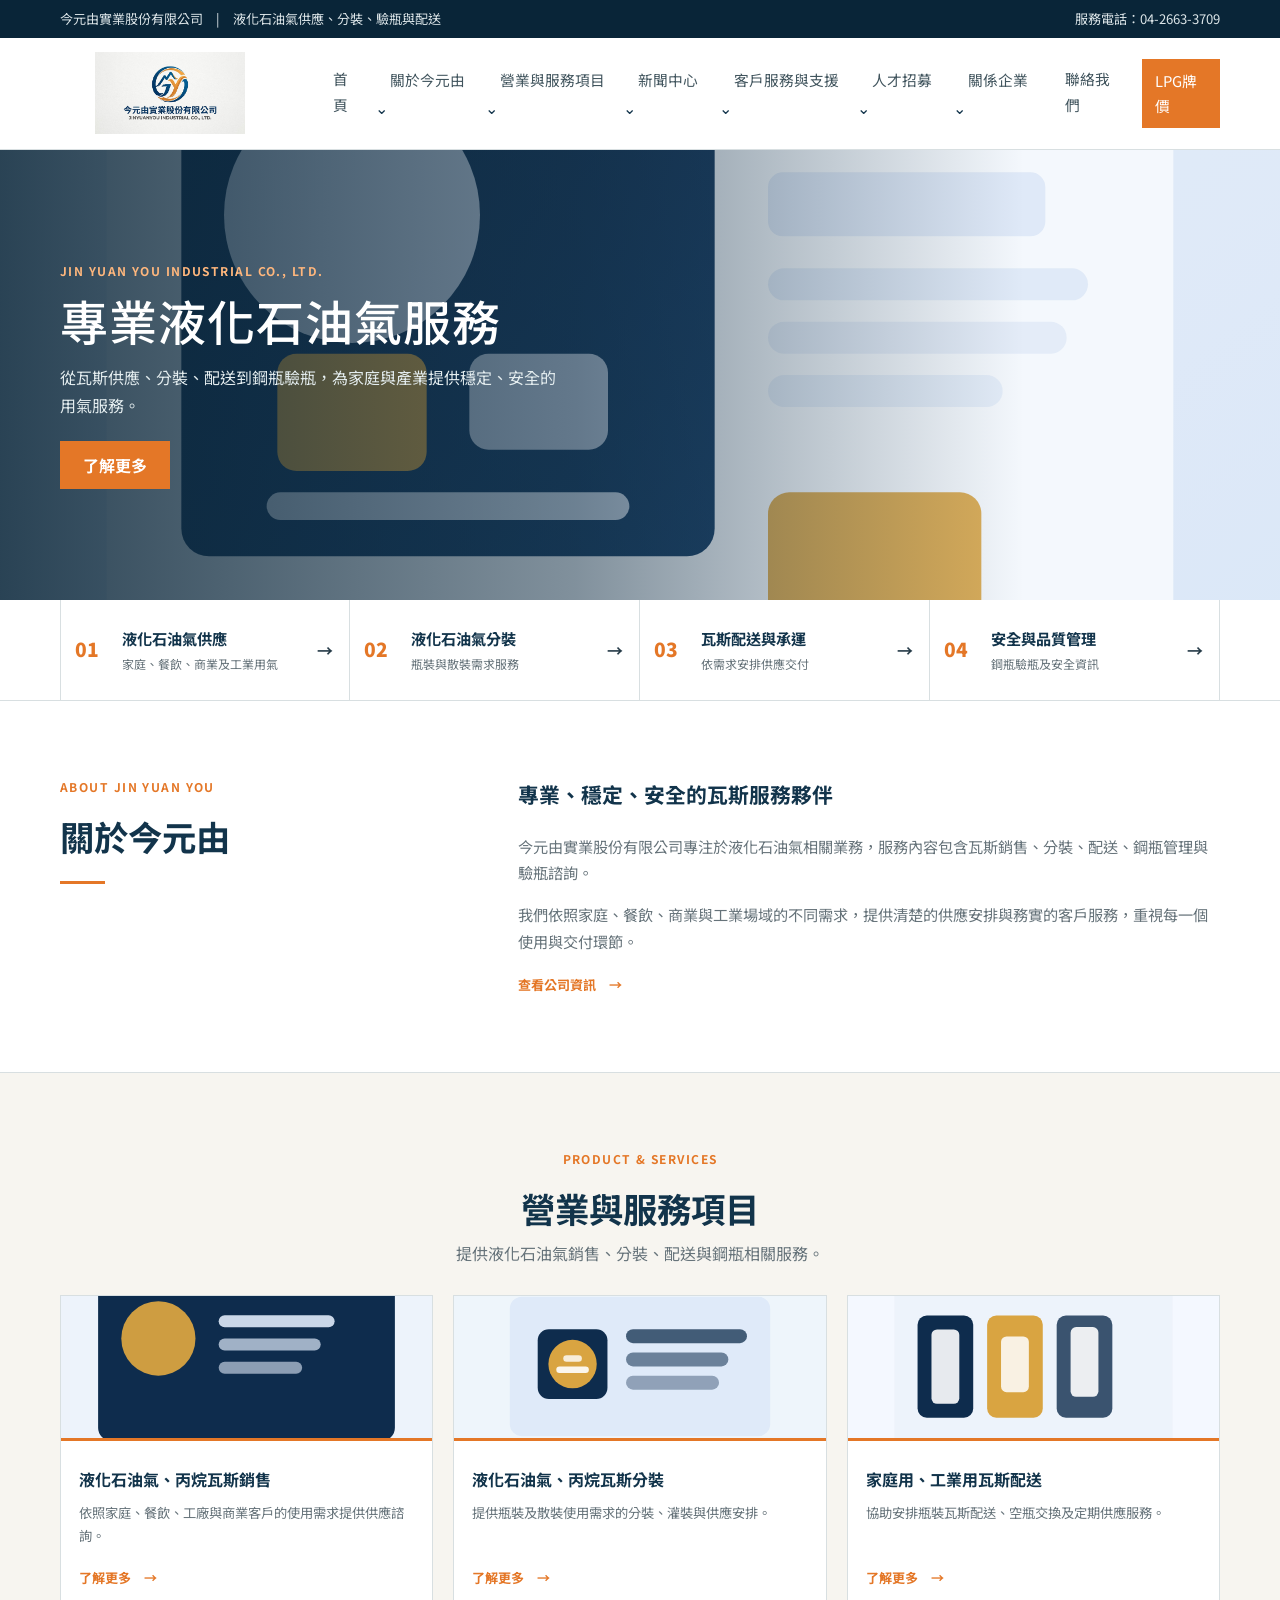
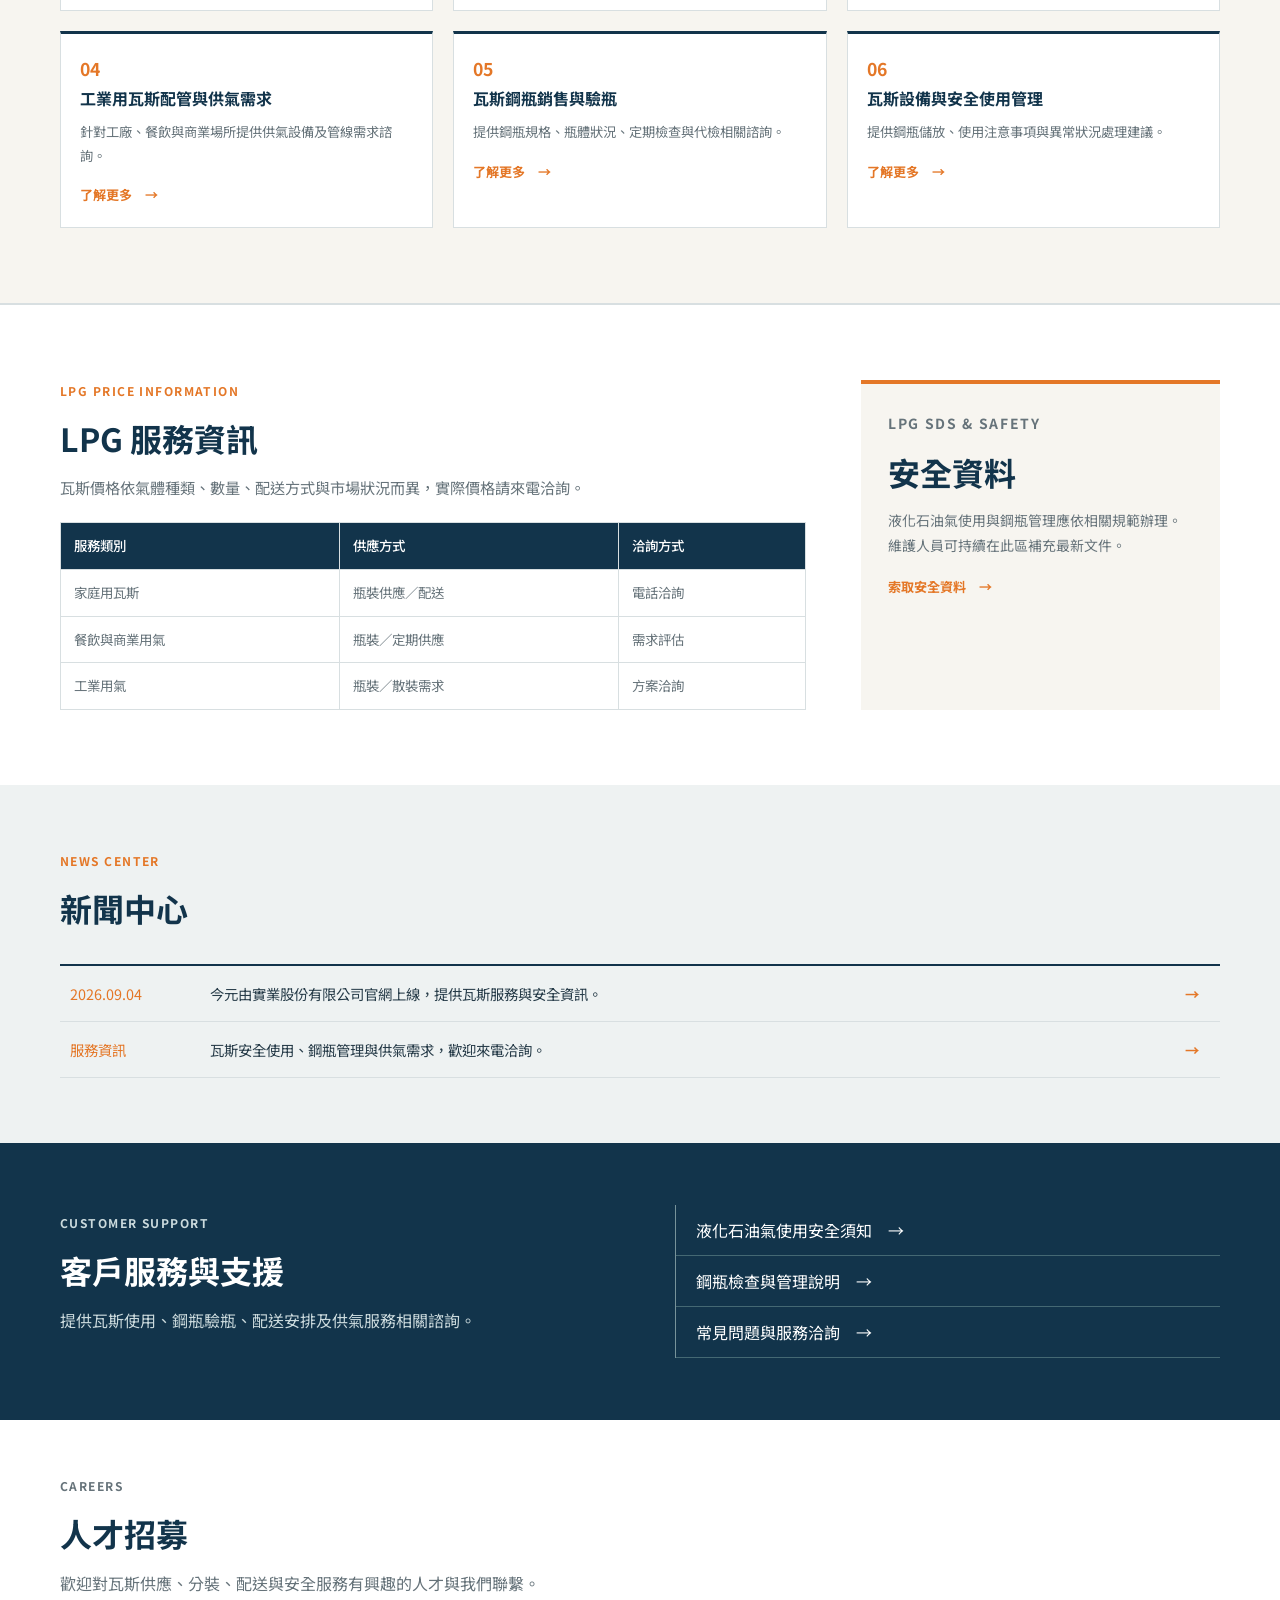
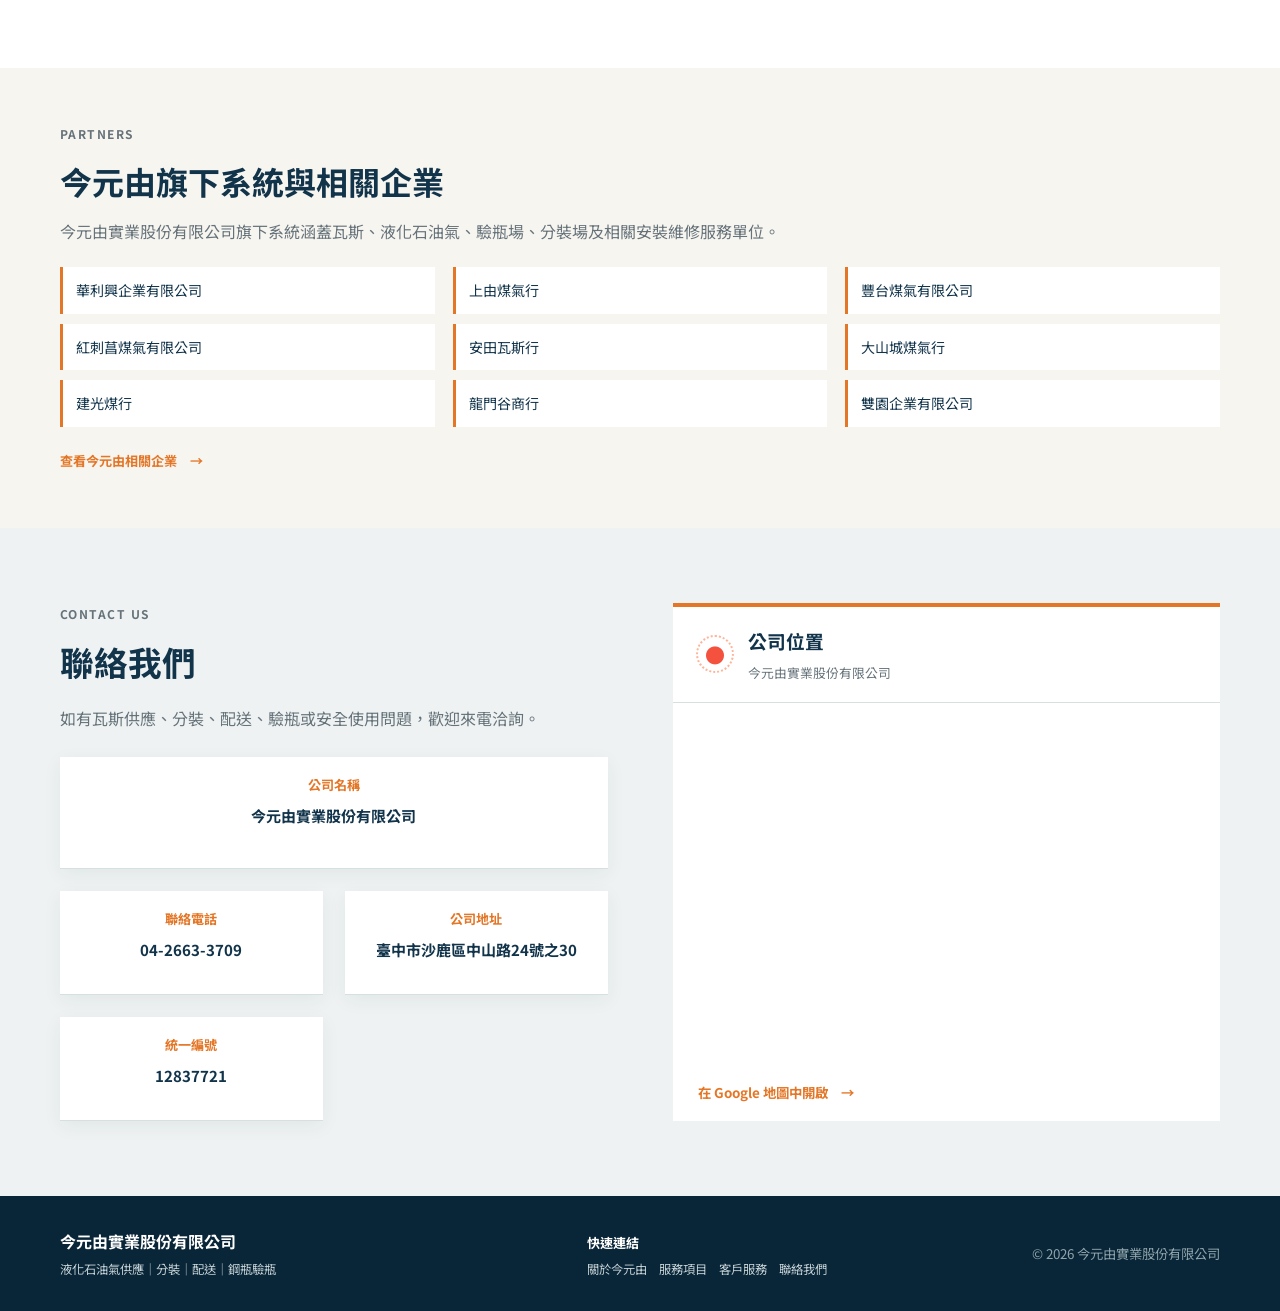
==== commit f3f9eea4: "補強 SEO 關鍵字與相關企業名單" ====
--- a/index.html
+++ b/index.html
@@ -3,8 +3,8 @@
 <head>
   <meta charset="UTF-8">
   <meta name="viewport" content="width=device-width, initial-scale=1.0">
-  <meta name="description" content="今元由實業股份有限公司位於臺中沙鹿，提供液化石油氣、丙烷瓦斯銷售、分裝、配送、鋼瓶驗瓶與瓦斯安全諮詢。">
-  <meta name="keywords" content="今元由實業股份有限公司, 液化石油氣, LPG, 瓦斯分裝, 瓦斯配送, 鋼瓶驗瓶, 沙鹿瓦斯, 臺中瓦斯">
+  <meta name="description" content="今元由實業股份有限公司位於臺中沙鹿，提供瓦斯、液化石油氣銷售、驗瓶場、分裝場、瓦斯爐安裝、爐具安裝、熱水器安裝、瓦斯爐維修、爐具維修與熱水器維修服務。">
+  <meta name="keywords" content="瓦斯, 驗瓶場, 分裝場, 液化石油氣, 瓦斯爐安裝, 爐具安裝, 熱水器安裝, 瓦斯爐維修, 爐具維修, 熱水器維修, 今元由, 今元由實業, 今元由實業股份有限公司, 華利興企業有限公司, 上由煤氣行, 豐台煤氣有限公司, 紅刺菖煤氣有限公司, 安田瓦斯行, 大山城煤氣行, 建光煤行, 龍門谷商行, 雙園企業有限公司">
   <meta name="author" content="今元由實業股份有限公司">
   <meta name="robots" content="index, follow">
   <link rel="canonical" href="https://www.jyulpg.com.tw/">
@@ -14,7 +14,7 @@
   <meta property="og:locale" content="zh_TW">
   <meta property="og:site_name" content="今元由實業股份有限公司">
   <meta property="og:title" content="今元由實業股份有限公司｜液化石油氣專業服務">
-  <meta property="og:description" content="臺中沙鹿今元由實業提供液化石油氣、丙烷瓦斯銷售、分裝、配送、鋼瓶驗瓶與瓦斯安全諮詢。">
+  <meta property="og:description" content="臺中沙鹿今元由實業提供瓦斯、液化石油氣、驗瓶場、分裝場、爐具與熱水器安裝及維修服務。">
   <meta property="og:url" content="https://www.jyulpg.com.tw/">
   <meta property="og:image" content="https://www.jyulpg.com.tw/assets/favicon-logo.png">
   <meta property="og:image:type" content="image/png">
@@ -22,7 +22,7 @@
   <meta property="og:image:height" content="300">
   <meta name="twitter:card" content="summary">
   <meta name="twitter:title" content="今元由實業股份有限公司｜液化石油氣專業服務">
-  <meta name="twitter:description" content="臺中沙鹿今元由實業提供液化石油氣、丙烷瓦斯銷售、分裝、配送、鋼瓶驗瓶與瓦斯安全諮詢。">
+  <meta name="twitter:description" content="臺中沙鹿今元由實業提供瓦斯、液化石油氣、驗瓶場、分裝場、爐具與熱水器安裝及維修服務。">
   <meta name="twitter:image" content="https://www.jyulpg.com.tw/assets/logo.png">
   <title>今元由實業股份有限公司｜液化石油氣專業服務</title>
   <script type="application/ld+json">
@@ -48,12 +48,13 @@
       "longitude": 120.5862587
     },
     "priceRange": "$$",
-    "description": "臺中沙鹿今元由實業提供液化石油氣、丙烷瓦斯銷售、分裝、配送、鋼瓶驗瓶與瓦斯安全諮詢。",
+    "description": "臺中沙鹿今元由實業提供瓦斯、液化石油氣、驗瓶場、分裝場、瓦斯爐與熱水器安裝及維修服務。",
     "serviceType": [
       "液化石油氣銷售",
-      "丙烷瓦斯分裝",
-      "家庭用與工業用瓦斯配送",
-      "鋼瓶驗瓶與瓦斯安全諮詢"
+      "驗瓶場與分裝場",
+      "瓦斯爐、爐具與熱水器安裝",
+      "瓦斯爐、爐具與熱水器維修",
+      "家庭用與工業用瓦斯配送"
     ],
     "hasMap": "https://www.google.com/maps/place/%E4%BB%8A%E5%85%83%E7%94%B1%E5%AF%A6%E6%A5%AD%E8%82%A1%E4%BB%BD%E6%9C%89%E9%99%90%E5%85%AC%E5%8F%B8/@24.2460235,120.5836838,16z",
     "areaServed": [
--- a/styles.css
+++ b/styles.css
@@ -230,6 +230,8 @@
 .simple-section { padding:55px 0; }
 .simple-section.light { background:var(--cream); }
 .simple-section p { color:var(--muted); }
+.affiliate-list { display:grid; grid-template-columns:repeat(3,1fr); gap:10px 18px; margin:22px 0 18px; }
+.affiliate-list span { padding:11px 13px; background:#fff; border-left:3px solid var(--orange); color:var(--navy); font-size:.88rem; }
 .contact-section { background:#eef2f2; padding:75px 0; }
 .contact-grid { display:grid; grid-template-columns:1fr 1fr; gap:65px; }
 .contact-grid h2 { color:var(--navy); font-size:2.1rem; margin:0 0 12px; }
@@ -341,3 +343,7 @@
 	.contact-section .contact-box iframe { height:270px; }
 	.footer-inner { gap:14px; }
 }
+
+@media (max-width:620px) {
+	.affiliate-list { grid-template-columns:1fr; gap:8px; }
+}
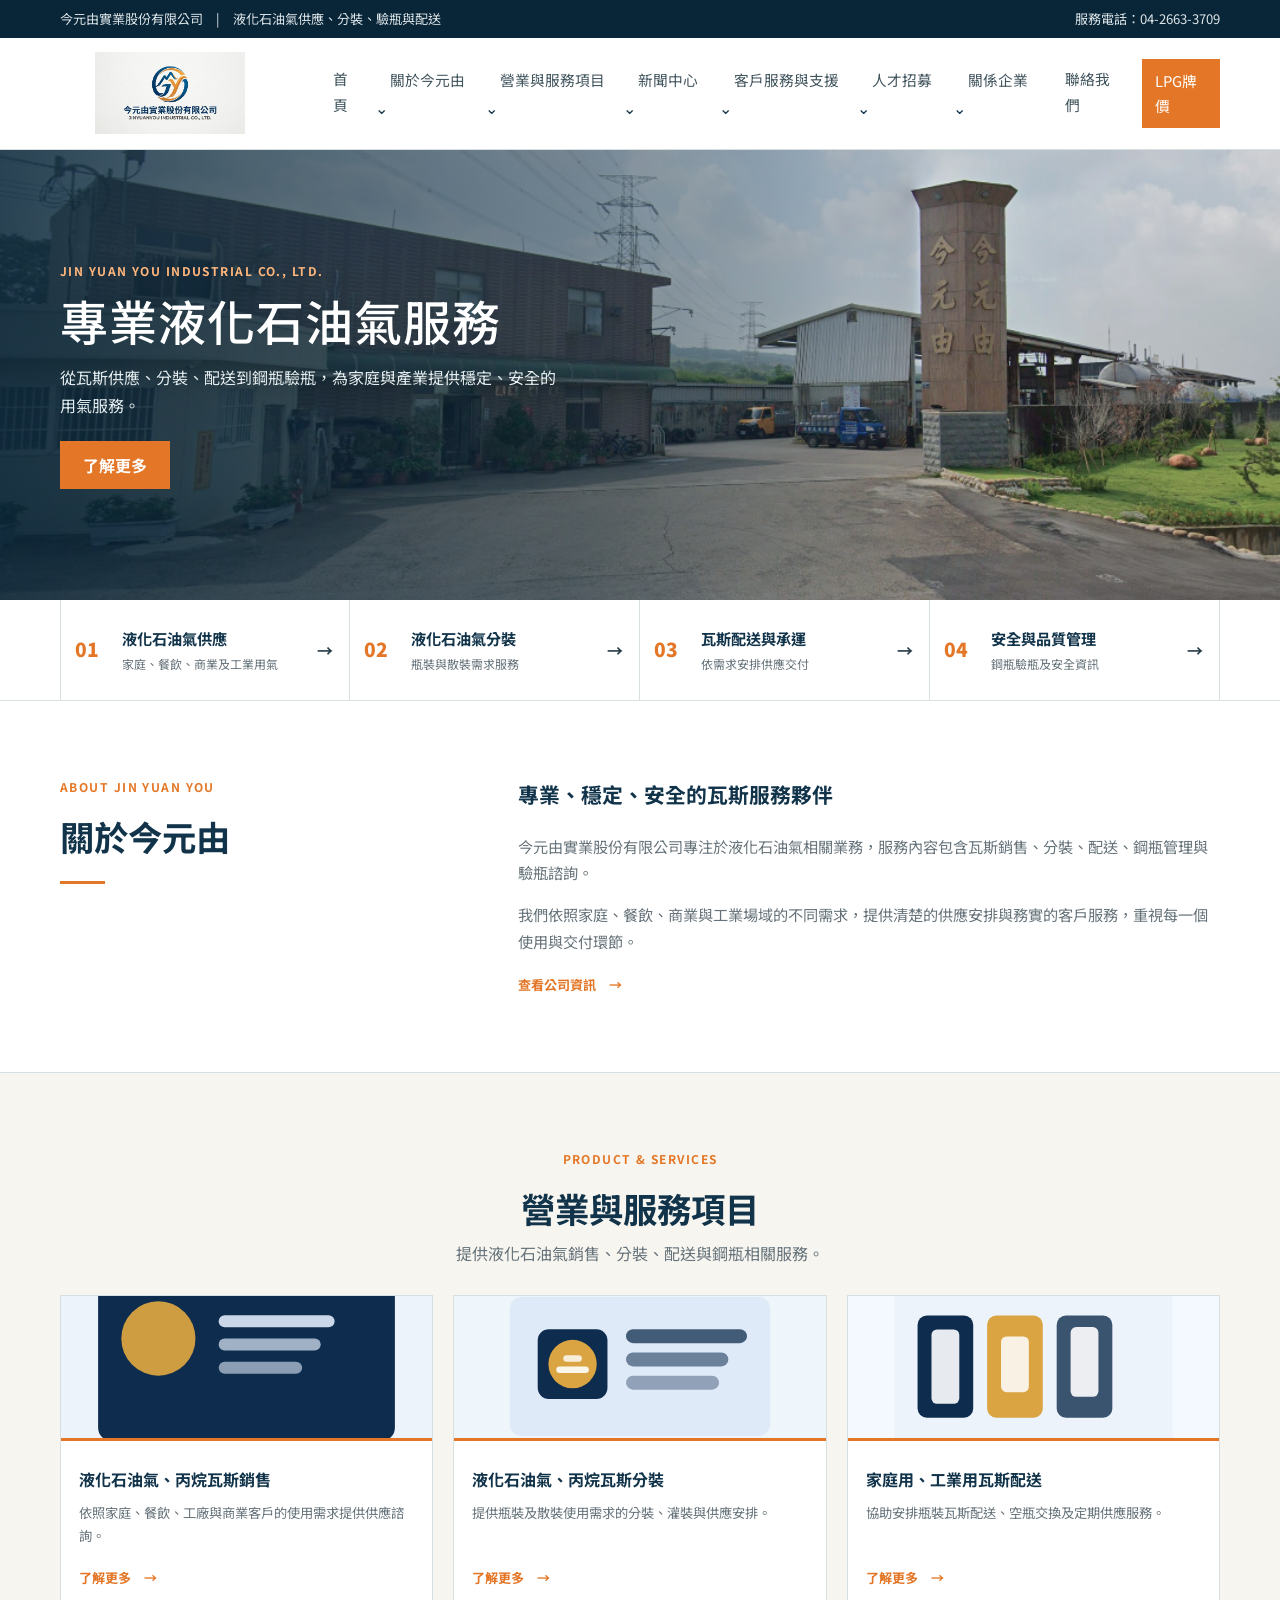
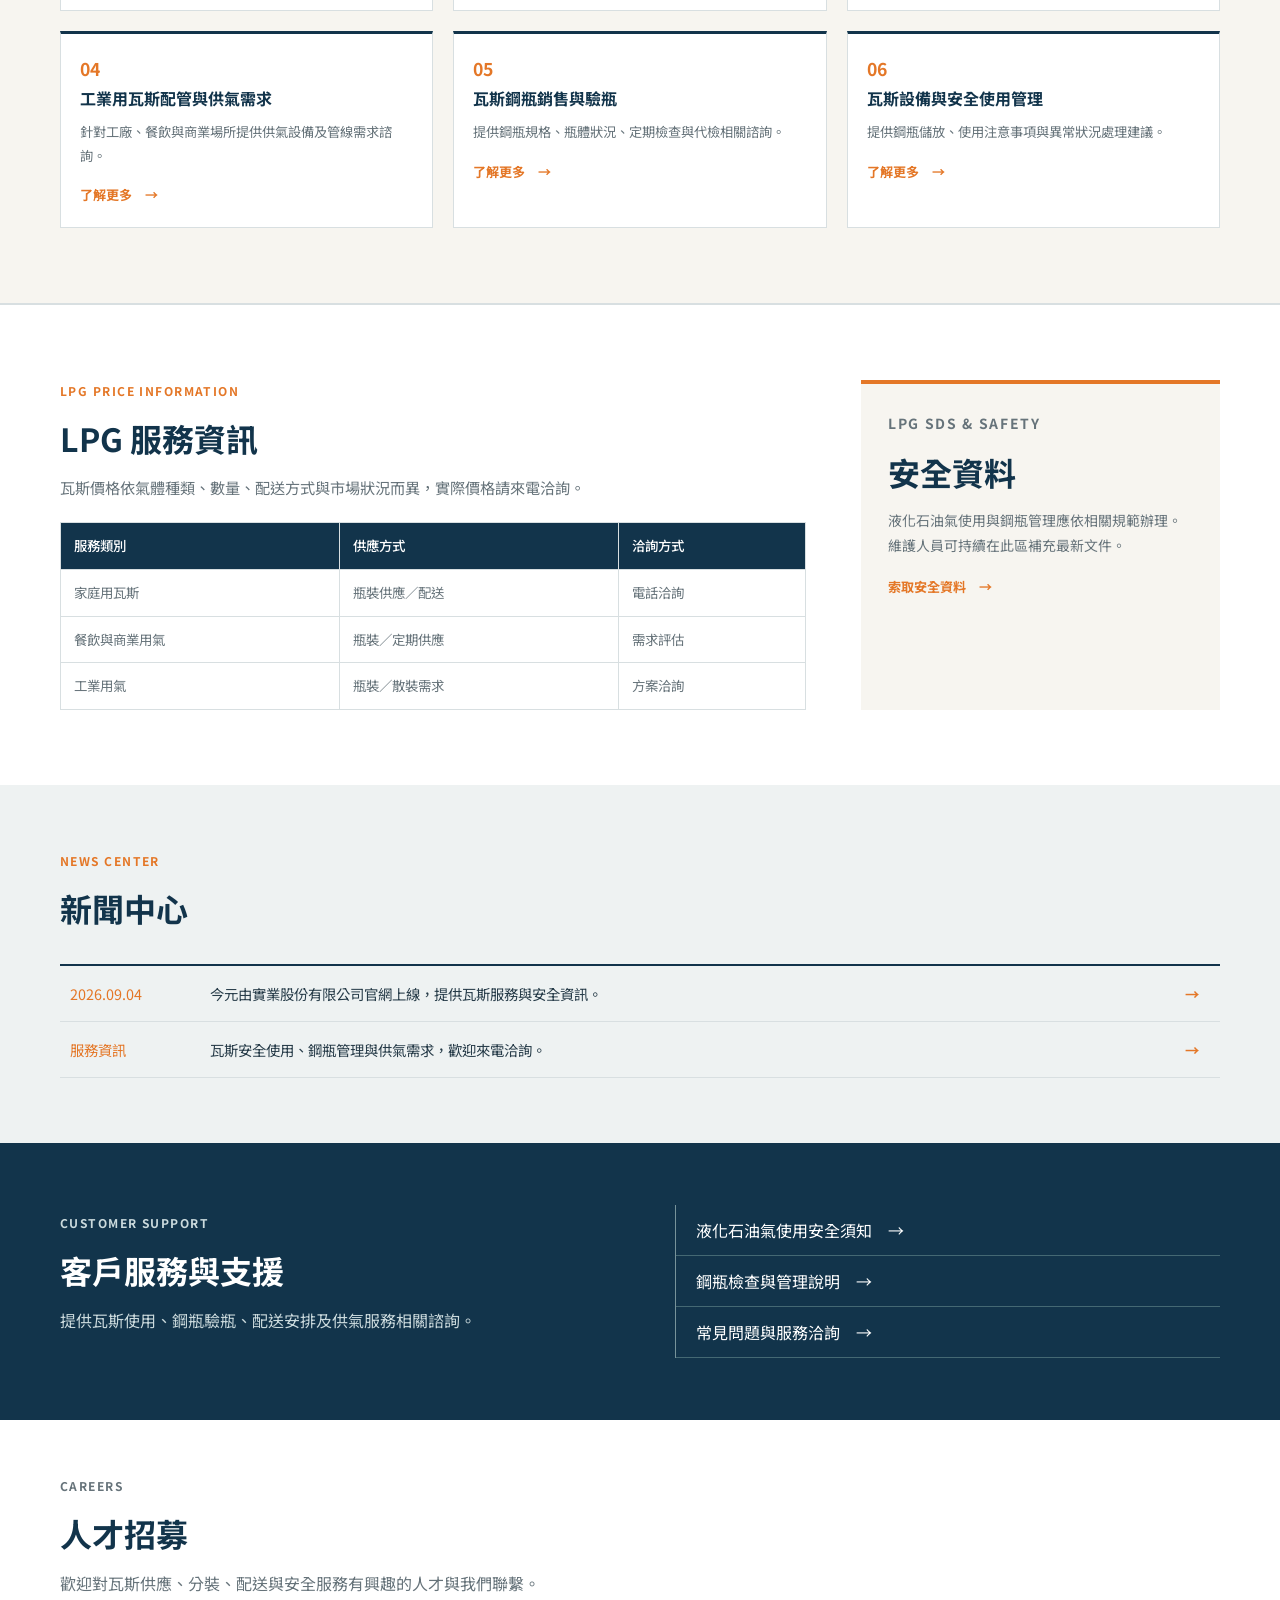
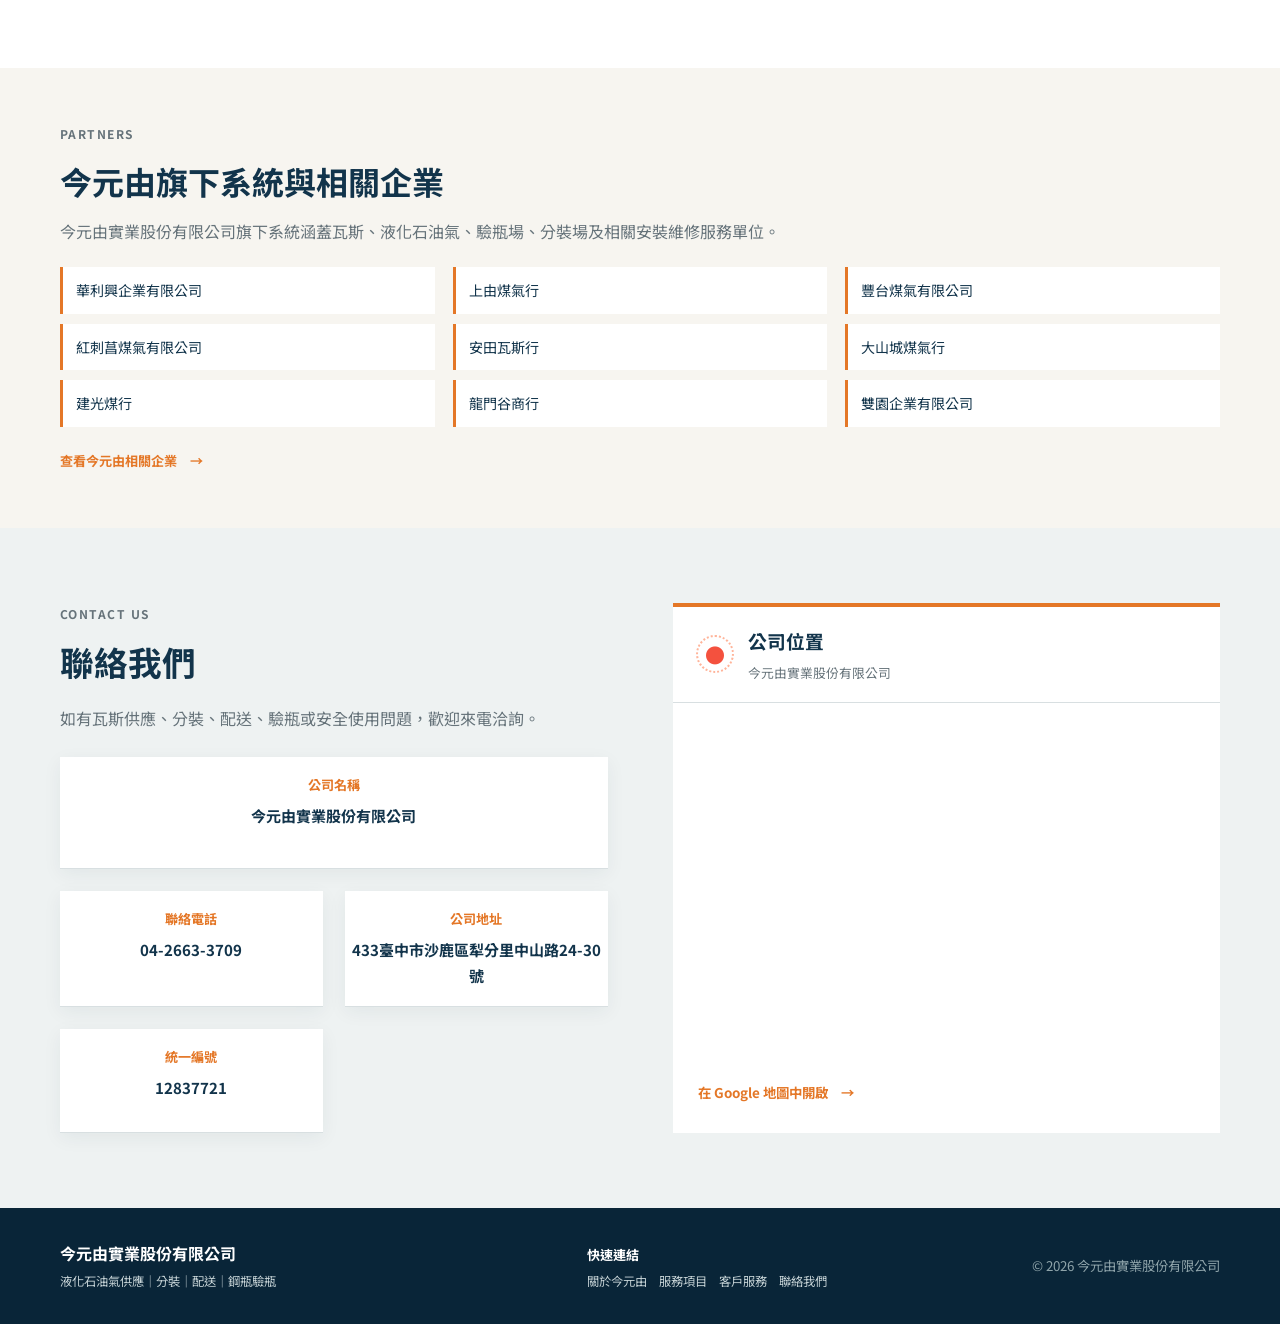
==== commit 66303e7e: "修正公司地址資訊" ====
--- a/index.html
+++ b/index.html
@@ -37,7 +37,8 @@
     "taxID": "12837721",
     "address": {
       "@type": "PostalAddress",
-      "streetAddress": "中山路24號之30",
+      "streetAddress": "犁分里中山路24-30號",
+      "postalCode": "433",
       "addressLocality": "沙鹿區",
       "addressRegion": "臺中市",
       "addressCountry": "TW"
@@ -66,7 +67,22 @@
         "@type": "AdministrativeArea",
         "name": "沙鹿區及鄰近地區"
       }
-    ]
+    ],
+    "mentions": {
+      "@type": "ItemList",
+      "name": "今元由相關企業",
+      "itemListElement": [
+        { "@type": "ListItem", "position": 1, "name": "華利興企業有限公司" },
+        { "@type": "ListItem", "position": 2, "name": "上由煤氣行" },
+        { "@type": "ListItem", "position": 3, "name": "豐台煤氣有限公司" },
+        { "@type": "ListItem", "position": 4, "name": "紅刺菖煤氣有限公司" },
+        { "@type": "ListItem", "position": 5, "name": "安田瓦斯行" },
+        { "@type": "ListItem", "position": 6, "name": "大山城煤氣行" },
+        { "@type": "ListItem", "position": 7, "name": "建光煤行" },
+        { "@type": "ListItem", "position": 8, "name": "龍門谷商行" },
+        { "@type": "ListItem", "position": 9, "name": "雙園企業有限公司" }
+      ]
+    }
   }
   </script>
   <link rel="preconnect" href="https://fonts.googleapis.com">
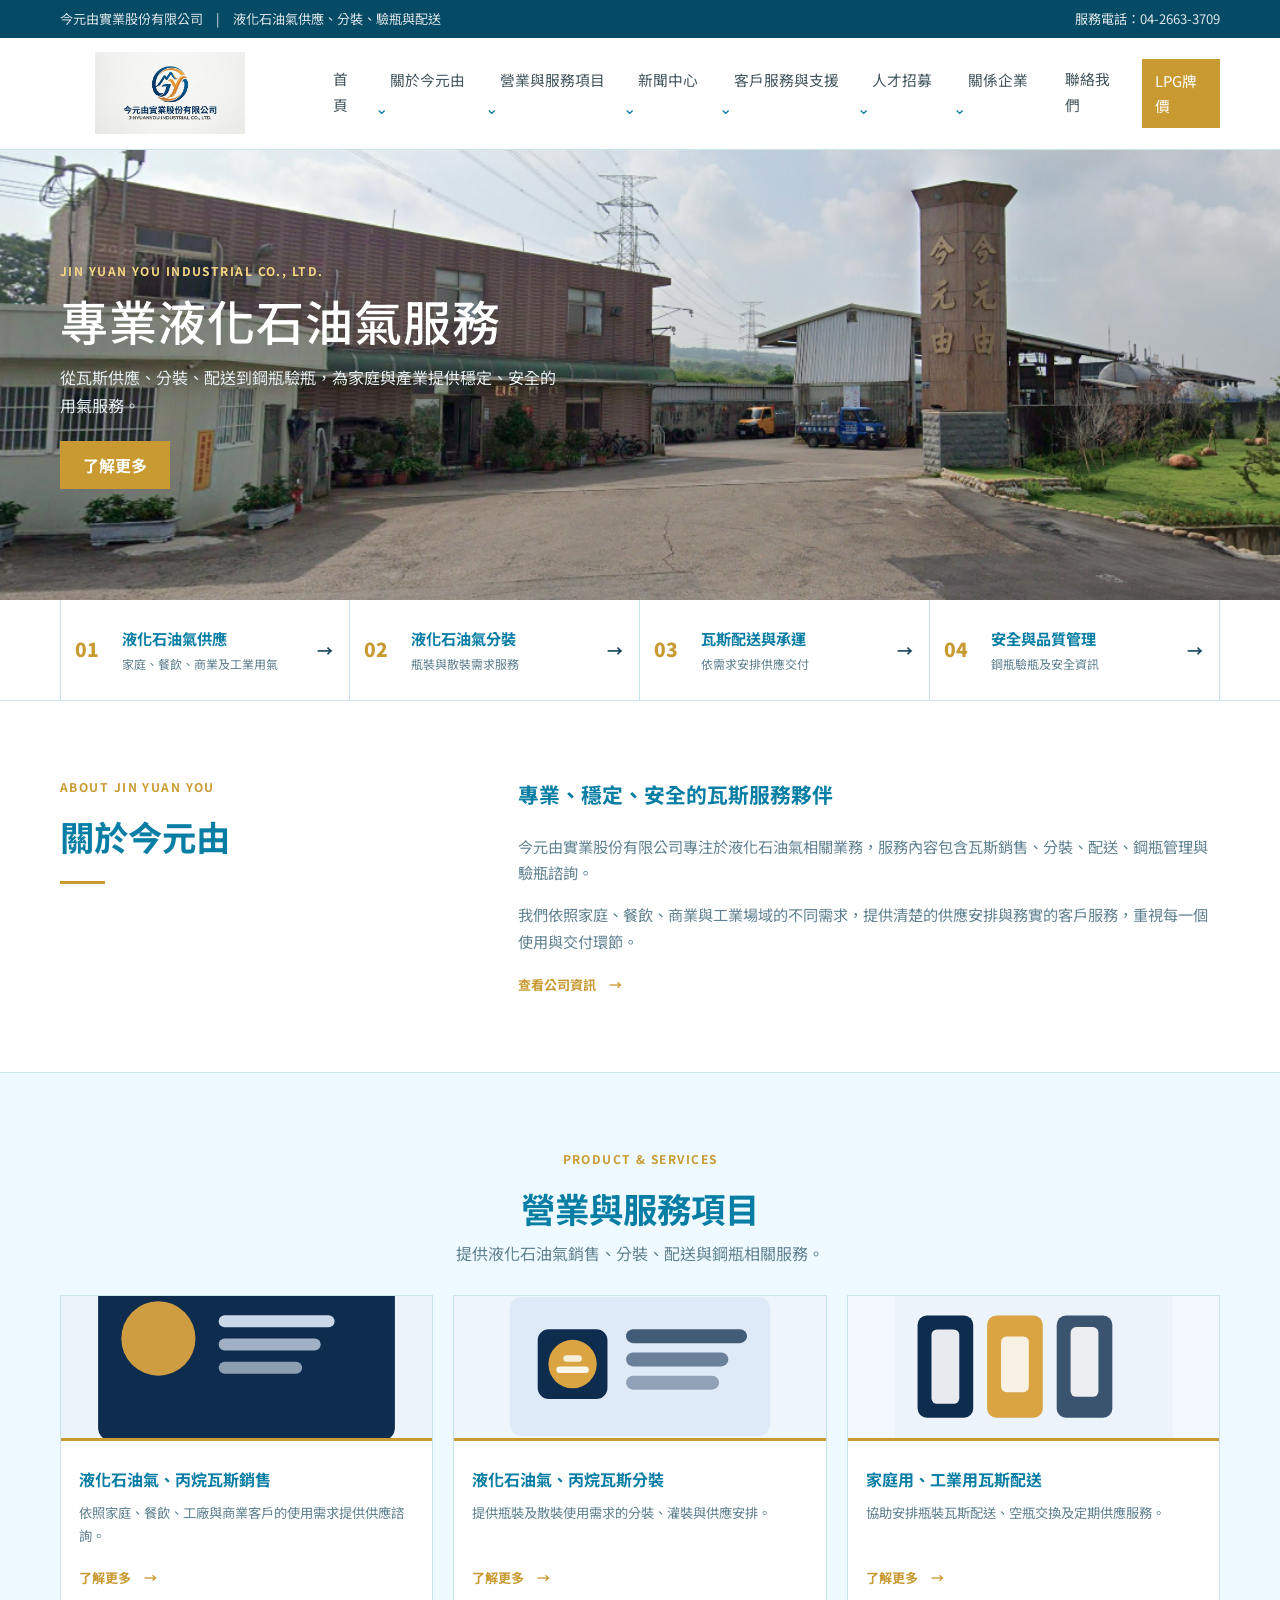
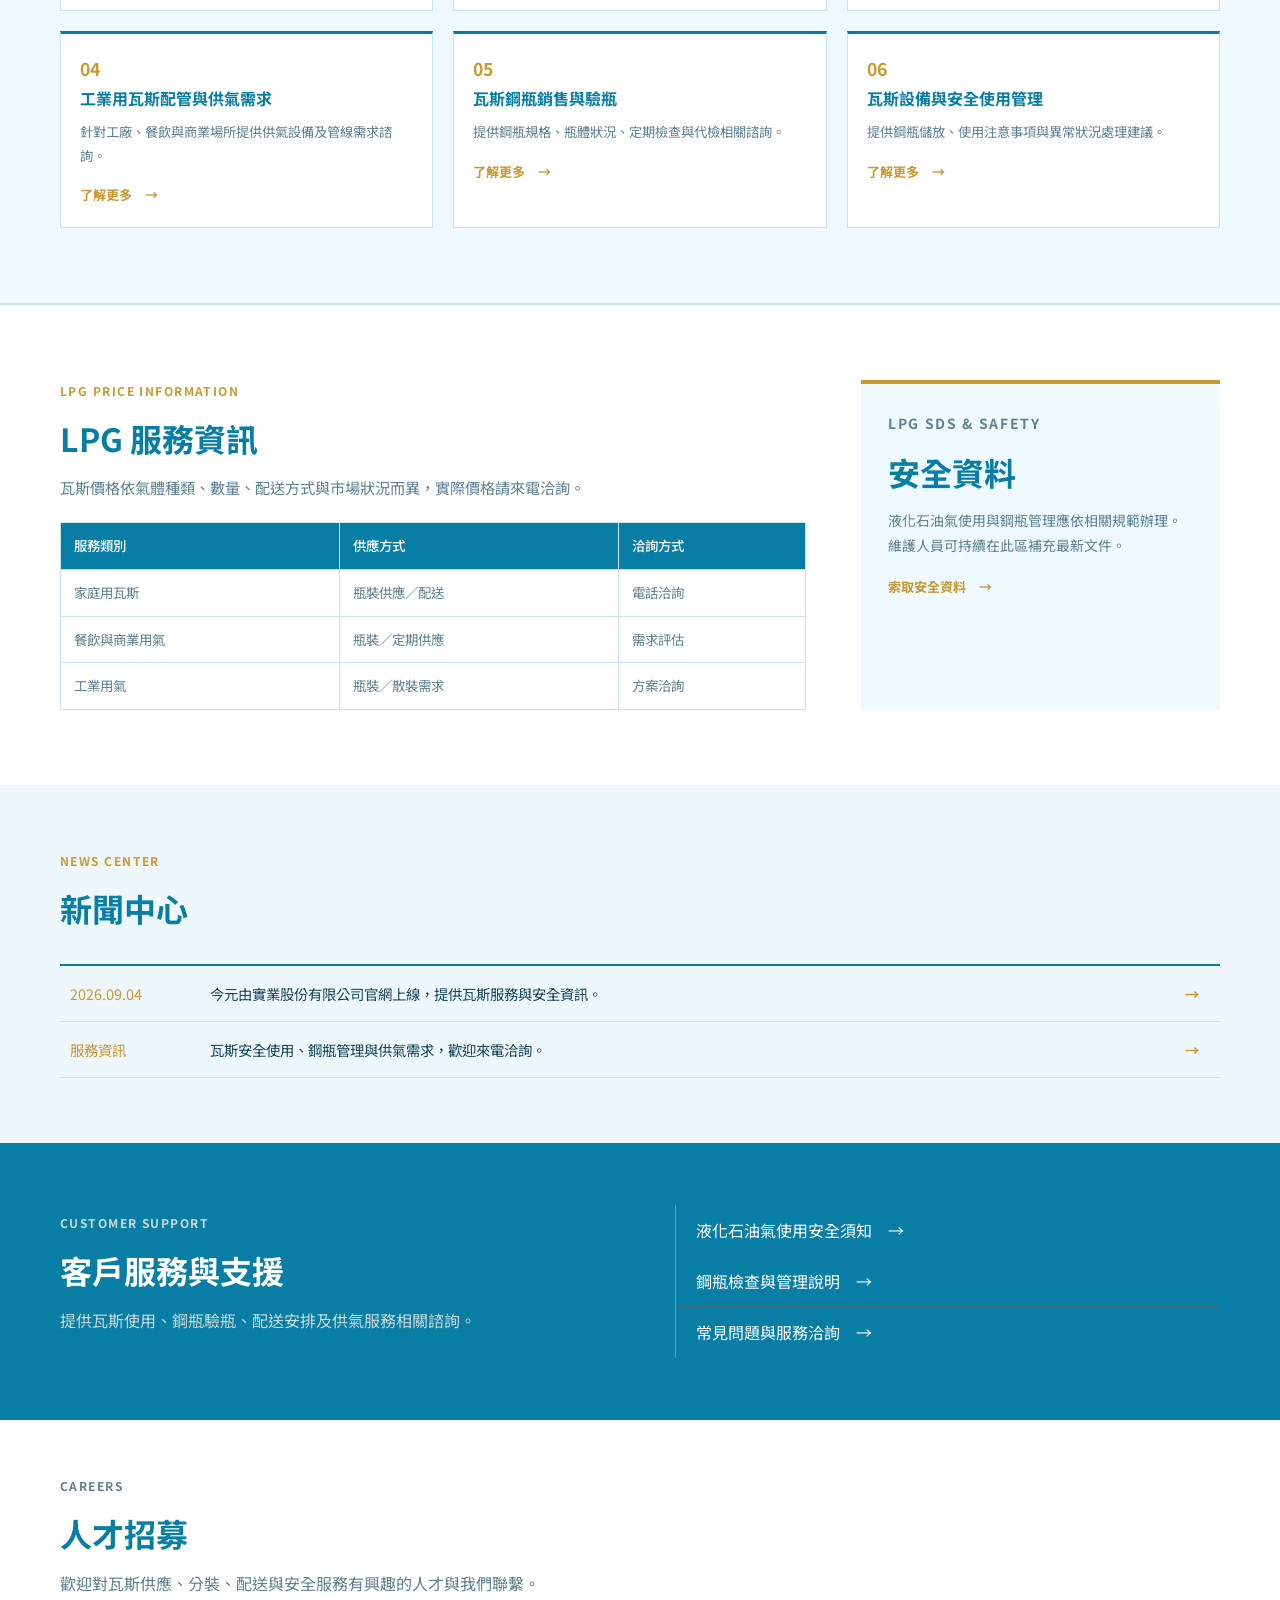
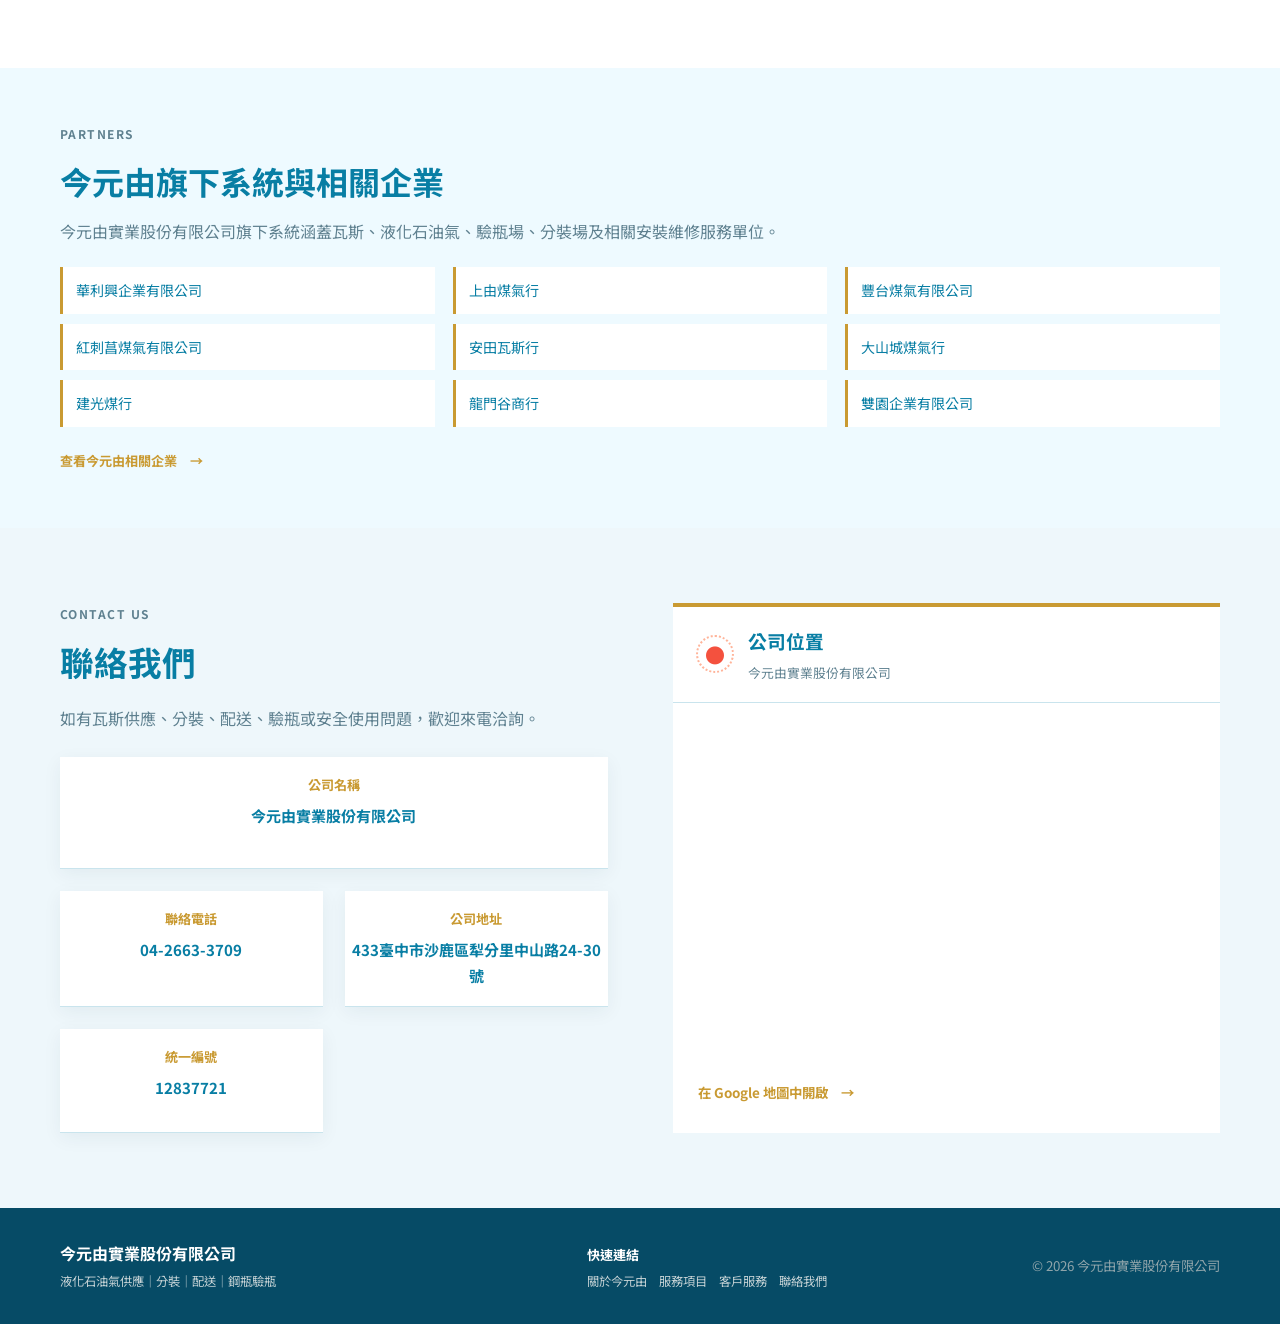
==== commit b1e502cf: "補上標準網站 favicon" ====
--- a/index.html
+++ b/index.html
@@ -9,6 +9,7 @@
   <meta name="robots" content="index, follow">
   <link rel="canonical" href="https://www.jyulpg.com.tw/">
   <link rel="icon" type="image/png" sizes="300x300" href="/assets/favicon-logo.png">
+  <link rel="icon" type="image/x-icon" href="/favicon.ico">
   <link rel="shortcut icon" type="image/png" href="/assets/favicon-logo.png">
   <meta property="og:type" content="website">
   <meta property="og:locale" content="zh_TW">
--- a/styles.css
+++ b/styles.css
@@ -1,4 +1,4 @@
-:root { --navy:#12344b; --deep:#092538; --orange:#e47727; --cream:#f7f5f0; --paper:#fff; --ink:#263b48; --muted:#66737a; --line:#d8dfe1; }
+:root { --navy:#087ea4; --deep:#064b66; --orange:#c99a32; --cream:#eefaff; --paper:#fff; --ink:#17465b; --muted:#5f8190; --line:#c9e4ed; }
 * { box-sizing:border-box; }
 html { scroll-behavior:smooth; }
 body { margin:0; color:var(--ink); background:var(--paper); font-family:"Noto Sans TC",sans-serif; line-height:1.75; }
@@ -18,11 +18,11 @@
 .main-nav a:hover,.main-nav a:focus { color:var(--orange); border-bottom-color:var(--orange); }
 .main-nav .nav-contact { background:var(--orange); color:#fff; margin-left:10px; padding:10px 19px; border-bottom:0; }
 .nav-toggle { display:none; border:1px solid var(--line); background:#fff; color:var(--navy); padding:6px 12px; cursor:pointer; }
-.hero { background:linear-gradient(110deg,var(--deep) 0%,var(--navy) 58%,#1c5268 100%); color:#fff; border-bottom:7px solid var(--orange); }
+.hero { background:linear-gradient(110deg,var(--deep) 0%,var(--navy) 55%,#48c6d9 100%); color:#fff; border-bottom:7px solid var(--orange); }
 .hero-inner { min-height:445px; display:grid; grid-template-columns:1.35fr .65fr; align-items:center; gap:60px; padding:52px 0; }
 .breadcrumb { color:#afc1c7; font-size:.8rem; margin:0 0 24px; }
 .kicker { color:var(--orange); font-size:.75rem; font-weight:700; letter-spacing:.12em; margin:0 0 9px; }
-.hero .kicker { color:#ffb77d; }
+.hero .kicker { color:#f5d786; }
 h1,h2,h3,p { margin-top:0; }
 h1 { font-size:clamp(2.3rem,4vw,3.8rem); line-height:1.28; letter-spacing:.02em; margin-bottom:17px; font-weight:500; }
 h1 strong { color:#fff; font-weight:900; }
@@ -30,7 +30,7 @@
 .hero-links { display:flex; gap:12px; margin-top:27px; flex-wrap:wrap; }
 .button { display:inline-block; border:1px solid transparent; padding:9px 22px; font-weight:700; cursor:pointer; }
 .button-primary { background:var(--orange); color:#fff; }
-.button-primary:hover { background:#c95d13; }
+.button-primary:hover { background:#a9791d; }
 .button-outline { border-color:#abc2c7; color:#fff; }
 .button-outline:hover { border-color:#fff; }
 .hero-notice { background:#fff; color:var(--ink); border-top:5px solid var(--orange); padding:27px 28px 24px; box-shadow:0 12px 28px #06182455; }
@@ -105,7 +105,7 @@
 
 .hero-image { position:relative; min-height:310px; background:#d6e0e1; }
 .hero-image img { width:100%; height:310px; object-fit:cover; }
-.hero-caption { position:absolute; left:0; right:0; bottom:0; padding:14px 18px; background:#092538dd; color:#fff; font-size:1rem; font-weight:700; }
+.hero-caption { position:absolute; left:0; right:0; bottom:0; padding:14px 18px; background:#064b66dd; color:#fff; font-size:1rem; font-weight:700; }
 .hero-caption small { color:#ffbd8a; font-size:.76rem; font-weight:400; }
 .quick-grid>a { flex-direction:column; align-items:flex-start; justify-content:center; gap:1px; }
 .quick-grid>a span { color:var(--muted); font-size:.78rem; }
@@ -175,8 +175,8 @@
 .price-button { background:var(--orange); color:#fff !important; padding:9px 13px !important; margin-left:8px; border:0 !important; }
 .hero { background:#dfe8e8; border:0; }
 .hero-slides { height:450px; position:relative; overflow:hidden; }
-.hero-slides>img { width:100%; height:100%; object-fit:cover; opacity:.94; }
-.hero-overlay { position:absolute; inset:0; display:flex; align-items:center; background:linear-gradient(90deg,#092538d9 0%,#0925387d 45%,transparent 80%); color:#fff; }
+.hero-slides>img { width:100%; height:100%; object-fit:cover; opacity:1; }
+.hero-overlay { position:absolute; inset:0; display:flex; align-items:center; background:transparent; color:#fff; }
 .hero-overlay h1 { font-size:3rem; margin:0 0 12px; }
 .hero-overlay p:not(.kicker) { max-width:510px; color:#e4edef; margin-bottom:22px; }
 .feature-strip { background:#fff; border-bottom:1px solid var(--line); }
@@ -215,7 +215,7 @@
 td { padding:11px 13px; border:1px solid var(--line); color:var(--muted); }
 .safety-box { padding:27px; background:var(--cream); border-top:4px solid var(--orange); }
 .safety-box p { color:var(--muted); font-size:.87rem; }
-.news-section { padding:65px 0; background:#eef2f2; }
+.news-section { padding:65px 0; background:#eef7fb; }
 .news-list { border-top:2px solid var(--navy); }
 .news-list a { display:grid; grid-template-columns:125px 1fr 25px; gap:15px; padding:15px 10px; border-bottom:1px solid var(--line); color:var(--ink); font-size:.9rem; }
 .news-list time { color:var(--orange); }
@@ -232,7 +232,8 @@
 .simple-section p { color:var(--muted); }
 .affiliate-list { display:grid; grid-template-columns:repeat(3,1fr); gap:10px 18px; margin:22px 0 18px; }
 .affiliate-list span { padding:11px 13px; background:#fff; border-left:3px solid var(--orange); color:var(--navy); font-size:.88rem; }
-.contact-section { background:#eef2f2; padding:75px 0; }
+.carousel-dots { display:none; }
+.contact-section { background:#eef7fb; padding:75px 0; }
 .contact-grid { display:grid; grid-template-columns:1fr 1fr; gap:65px; }
 .contact-grid h2 { color:var(--navy); font-size:2.1rem; margin:0 0 12px; }
 .contact-grid>div>p { color:var(--muted); }
@@ -296,7 +297,7 @@
 @media (max-width:620px) { .category-heading { padding:20px 16px; gap:12px; } .category-heading h2 { font-size:1.45rem; } .category-content { padding:0 16px; } .category-content .editable-section:target { margin:0 -16px; padding-left:32px; padding-right:16px; } }
 
 @media (max-width:620px) {
-	body { background:#f7f5f0; }
+	body { background:var(--cream); }
 	.utility-bar { display:none; }
 	.site-header { background:var(--deep); border-bottom:3px solid var(--orange); }
 	.header-inner { min-height:76px; }
@@ -307,10 +308,10 @@
 	.main-nav { top:76px; left:0; right:0; max-height:calc(100dvh - 76px); padding:8px 14px 14px; background:var(--deep); border:0; }
 	.main-nav a { color:#fff; border-bottom:1px solid #36505d; padding:12px 8px; }
 	.main-nav .nav-contact,.main-nav .price-button { background:var(--orange); border:0; margin:7px 0 0; text-align:center; }
-	.dropdown a { color:#dbe5e7; background:#102f40; padding:10px 15px; }
+	.dropdown a { color:#dbe5e7; background:#164b6b; padding:10px 15px; }
 	.hero-slides { height:365px; min-height:365px; }
-	.hero-slides>img { opacity:.5; object-fit:cover; }
-	.hero-overlay { align-items:flex-end; padding-bottom:34px; background:linear-gradient(0deg,#092538ee 5%,#09253855 75%,transparent); }
+	.hero-slides>img { opacity:1; object-fit:cover; object-position:75% center; }
+	.hero-overlay { align-items:flex-end; padding-bottom:34px; background:transparent; }
 	.hero-overlay h1 { font-size:2rem; line-height:1.3; margin-bottom:7px; }
 	.hero-overlay p:not(.kicker) { font-size:.83rem; line-height:1.7; margin-bottom:15px; }
 	.hero-overlay .button { width:100%; text-align:center; }
@@ -346,4 +347,13 @@
 
 @media (max-width:620px) {
 	.affiliate-list { grid-template-columns:1fr; gap:8px; }
+	.carousel-dots { display:flex; justify-content:center; align-items:center; gap:7px; min-height:24px; padding:6px 0 0; }
+	.carousel-dot { width:8px; height:8px; padding:0; border:0; border-radius:50%; background:#b9c4ca; cursor:pointer; transition:width .25s ease, background .25s ease; }
+	.carousel-dot.active { background:var(--orange); }
+	.feature-grid,
+	.service-grid { display:flex; direction:ltr; overflow:hidden; scroll-snap-type:x mandatory; gap:0; padding:0; }
+	.feature-grid>a,
+	.service-grid article { direction:ltr; flex:0 0 100%; min-width:0; scroll-snap-align:start; }
+	.feature-grid>a { min-height:120px; border:1px solid var(--line); }
+	.service-grid article>img { height:155px; }
 }
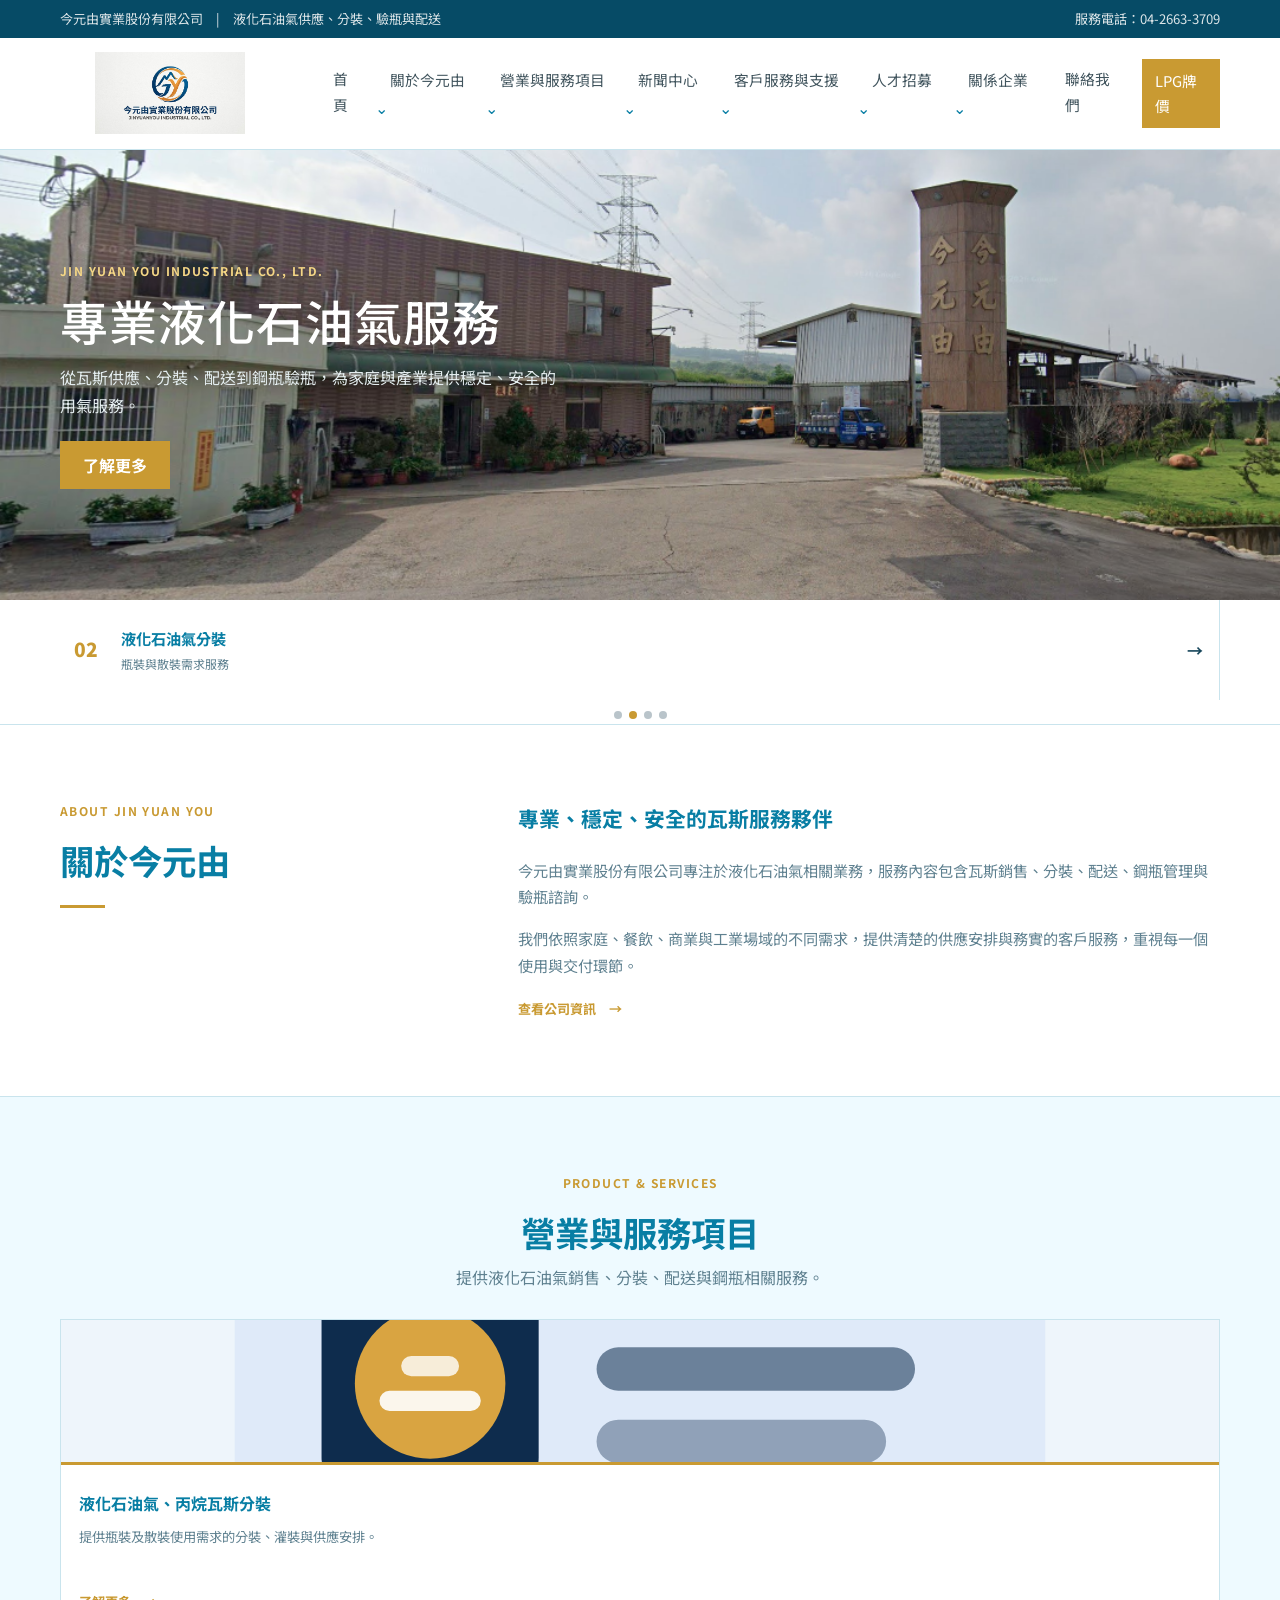
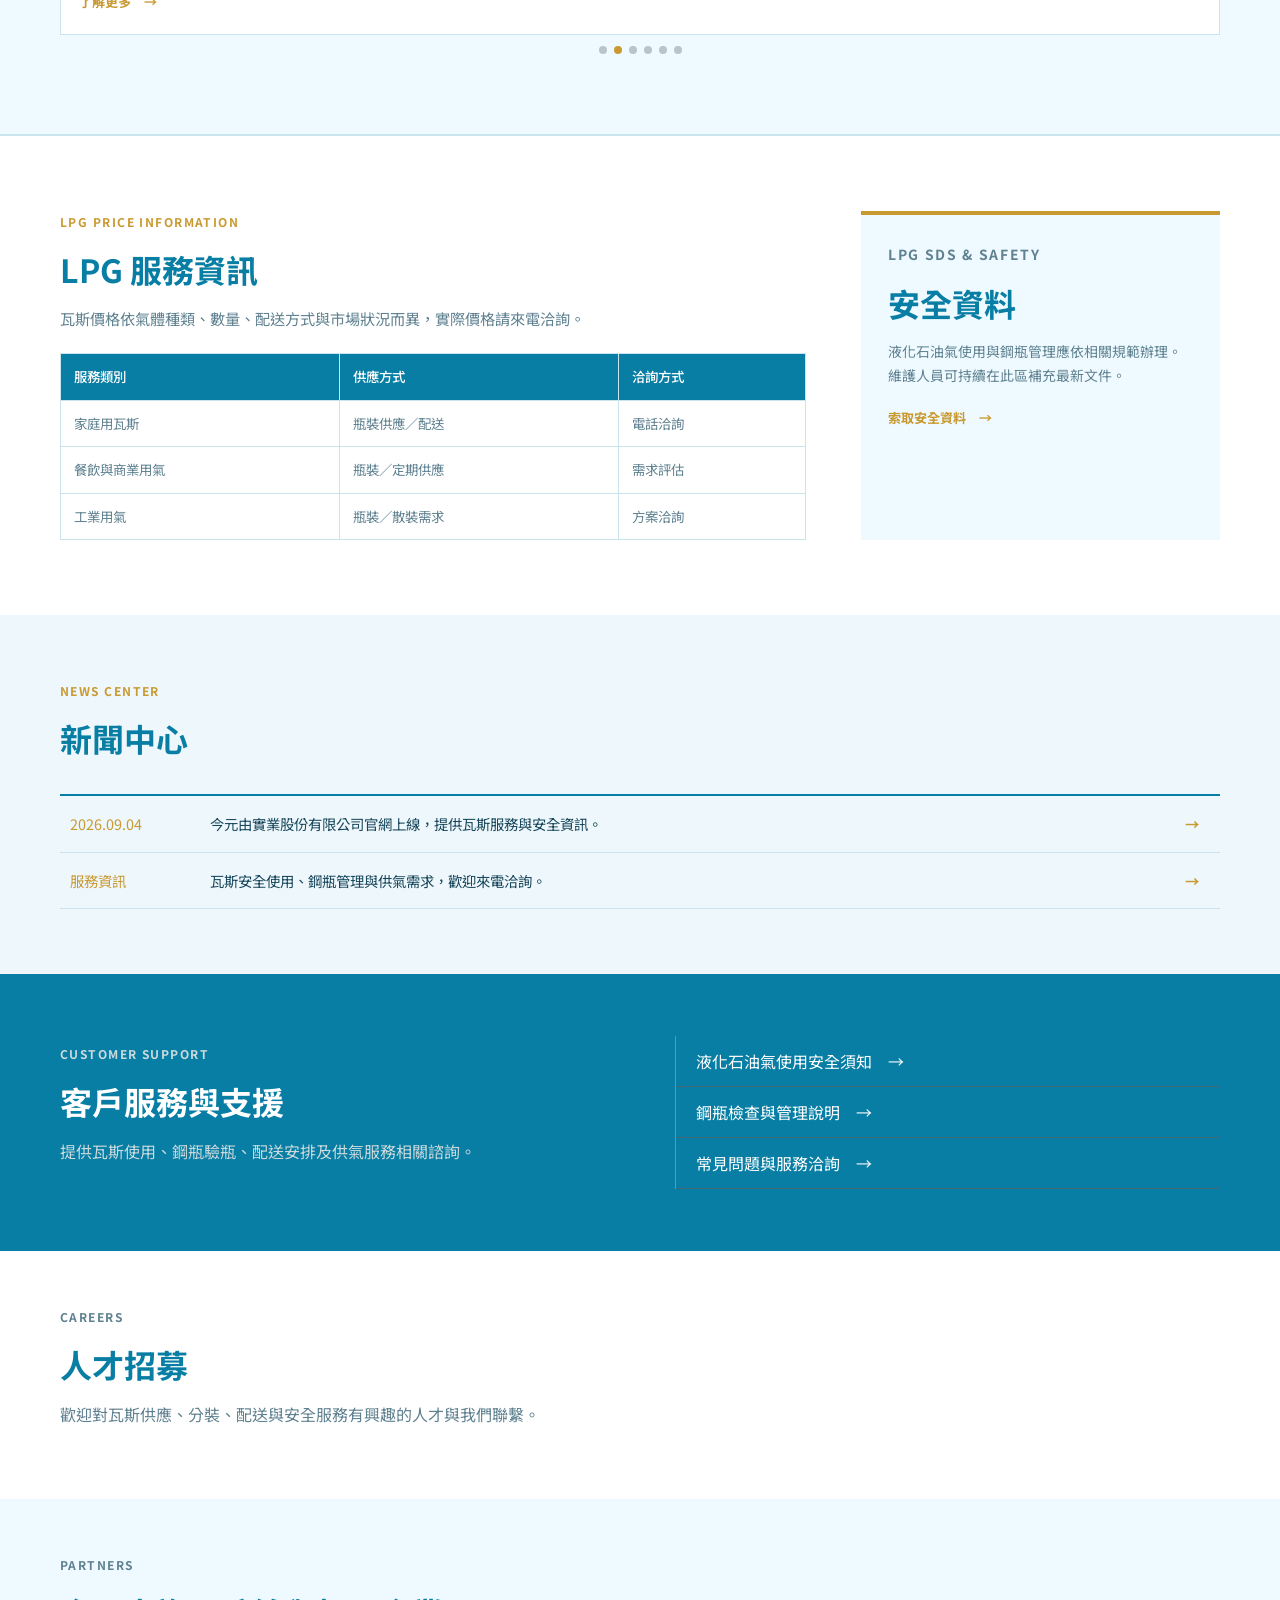
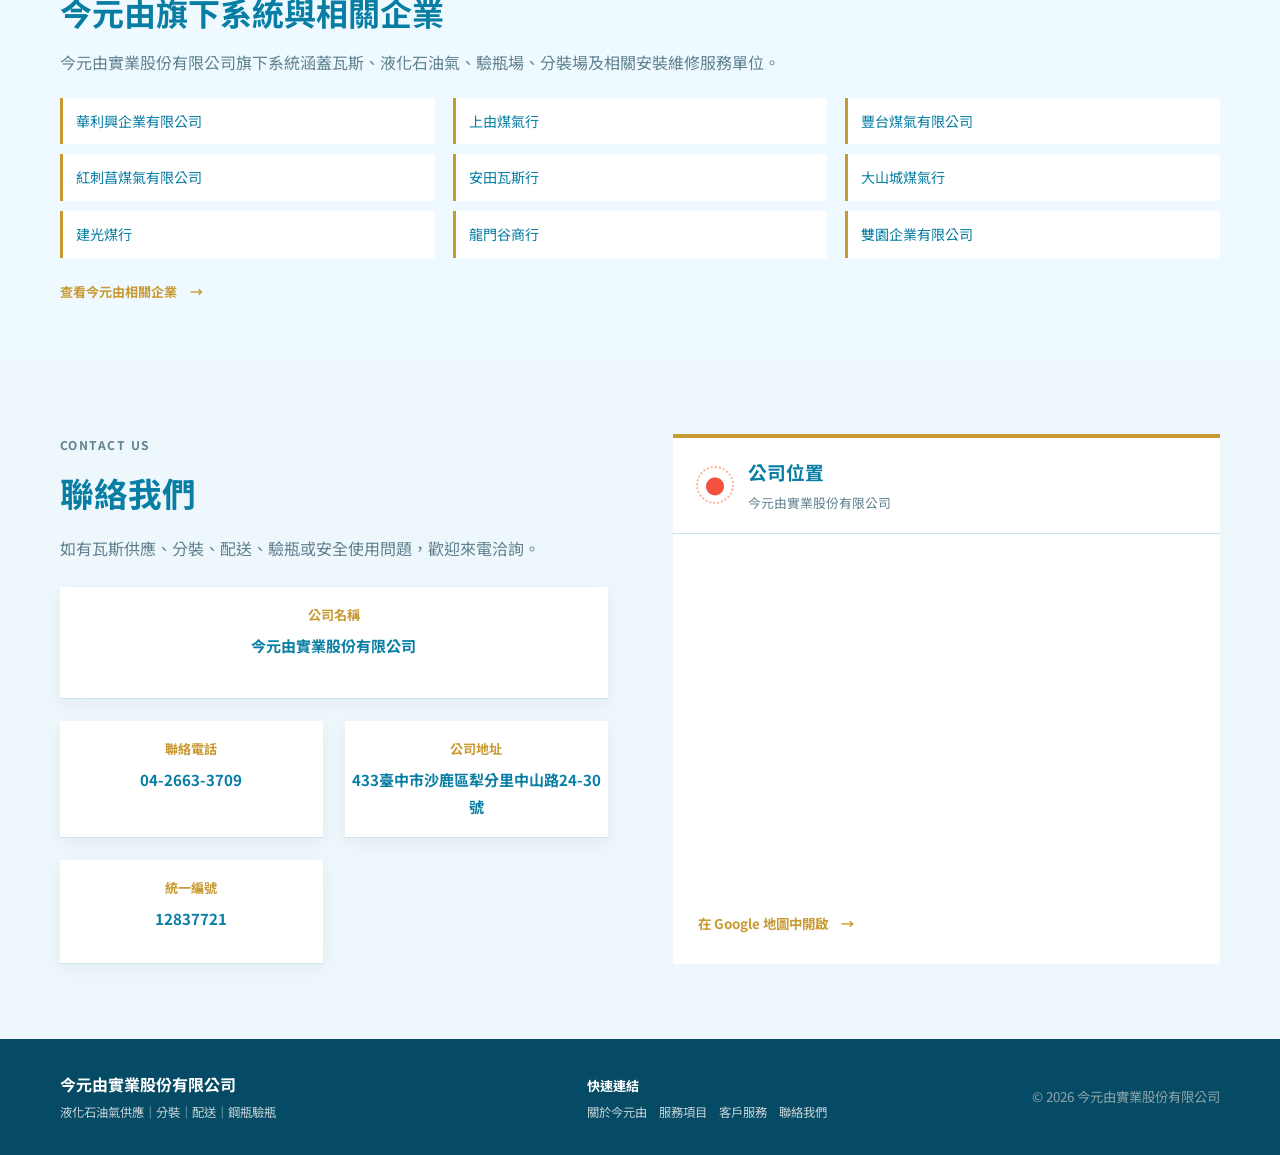
==== commit eb4e3d32: "設定 Google 網站名稱為公司名稱" ====
--- a/index.html
+++ b/index.html
@@ -86,6 +86,15 @@
     }
   }
   </script>
+  <script type="application/ld+json">
+  {
+    "@context": "https://schema.org",
+    "@type": "WebSite",
+    "name": "今元由實業股份有限公司",
+    "alternateName": "今元由實業",
+    "url": "https://www.jyulpg.com.tw/"
+  }
+  </script>
   <link rel="preconnect" href="https://fonts.googleapis.com">
   <link rel="preconnect" href="https://fonts.gstatic.com" crossorigin>
   <link href="https://fonts.googleapis.com/css2?family=Noto+Sans+TC:wght@400;500;700;900&display=swap" rel="stylesheet">
--- a/styles.css
+++ b/styles.css
@@ -180,8 +180,8 @@
 .hero-overlay h1 { font-size:3rem; margin:0 0 12px; }
 .hero-overlay p:not(.kicker) { max-width:510px; color:#e4edef; margin-bottom:22px; }
 .feature-strip { background:#fff; border-bottom:1px solid var(--line); }
-.feature-grid { display:grid; grid-template-columns:repeat(4,1fr); }
-.feature-grid>a { display:grid; grid-template-columns:38px 1fr 18px; gap:9px; align-items:center; min-height:100px; padding:14px; border-right:1px solid var(--line); }
+.feature-grid { display:flex; overflow:hidden; scroll-snap-type:x mandatory; gap:0; }
+.feature-grid>a { display:grid; grid-template-columns:38px 1fr 18px; gap:9px; align-items:center; flex:0 0 100%; min-width:0; min-height:100px; padding:14px; border-right:1px solid var(--line); scroll-snap-align:start; }
 .feature-grid>a:first-child { border-left:1px solid var(--line); }
 .feature-grid>a>span { color:var(--orange); font-weight:900; font-size:1.2rem; }
 .feature-grid h3 { color:var(--navy); font-size:.95rem; margin:0; }
@@ -196,8 +196,8 @@
 .services-section { background:var(--cream); padding:75px 0; border-top:1px solid var(--line); border-bottom:1px solid var(--line); }
 .centered { text-align:center; }
 .centered .kicker,.centered h2 { text-align:center; }
-.service-grid { display:grid; grid-template-columns:repeat(3,1fr); gap:20px; }
-.service-grid article { background:#fff; border:1px solid var(--line); }
+.service-grid { display:flex; overflow:hidden; scroll-snap-type:x mandatory; gap:0; }
+.service-grid article { flex:0 0 100%; min-width:0; background:#fff; border:1px solid var(--line); scroll-snap-align:start; }
 .service-grid article>img { width:100%; height:145px; object-fit:cover; border-bottom:3px solid var(--orange); }
 .service-grid article>div { padding:17px 18px 20px; }
 .service-grid h3 { color:var(--navy); font-size:1rem; margin:0 0 8px; }
@@ -347,13 +347,12 @@
 
 @media (max-width:620px) {
 	.affiliate-list { grid-template-columns:1fr; gap:8px; }
-	.carousel-dots { display:flex; justify-content:center; align-items:center; gap:7px; min-height:24px; padding:6px 0 0; }
-	.carousel-dot { width:8px; height:8px; padding:0; border:0; border-radius:50%; background:#b9c4ca; cursor:pointer; transition:width .25s ease, background .25s ease; }
-	.carousel-dot.active { background:var(--orange); }
 	.feature-grid,
-	.service-grid { display:flex; direction:ltr; overflow:hidden; scroll-snap-type:x mandatory; gap:0; padding:0; }
-	.feature-grid>a,
-	.service-grid article { direction:ltr; flex:0 0 100%; min-width:0; scroll-snap-align:start; }
+	.service-grid { direction:ltr; padding:0; }
 	.feature-grid>a { min-height:120px; border:1px solid var(--line); }
 	.service-grid article>img { height:155px; }
 }
+
+.carousel-dots { display:flex; justify-content:center; align-items:center; gap:7px; min-height:24px; padding:6px 0 0; }
+.carousel-dot { width:8px; height:8px; padding:0; border:0; border-radius:50%; background:#b9c4ca; cursor:pointer; transition:background .25s ease; }
+.carousel-dot.active { background:var(--orange); }
